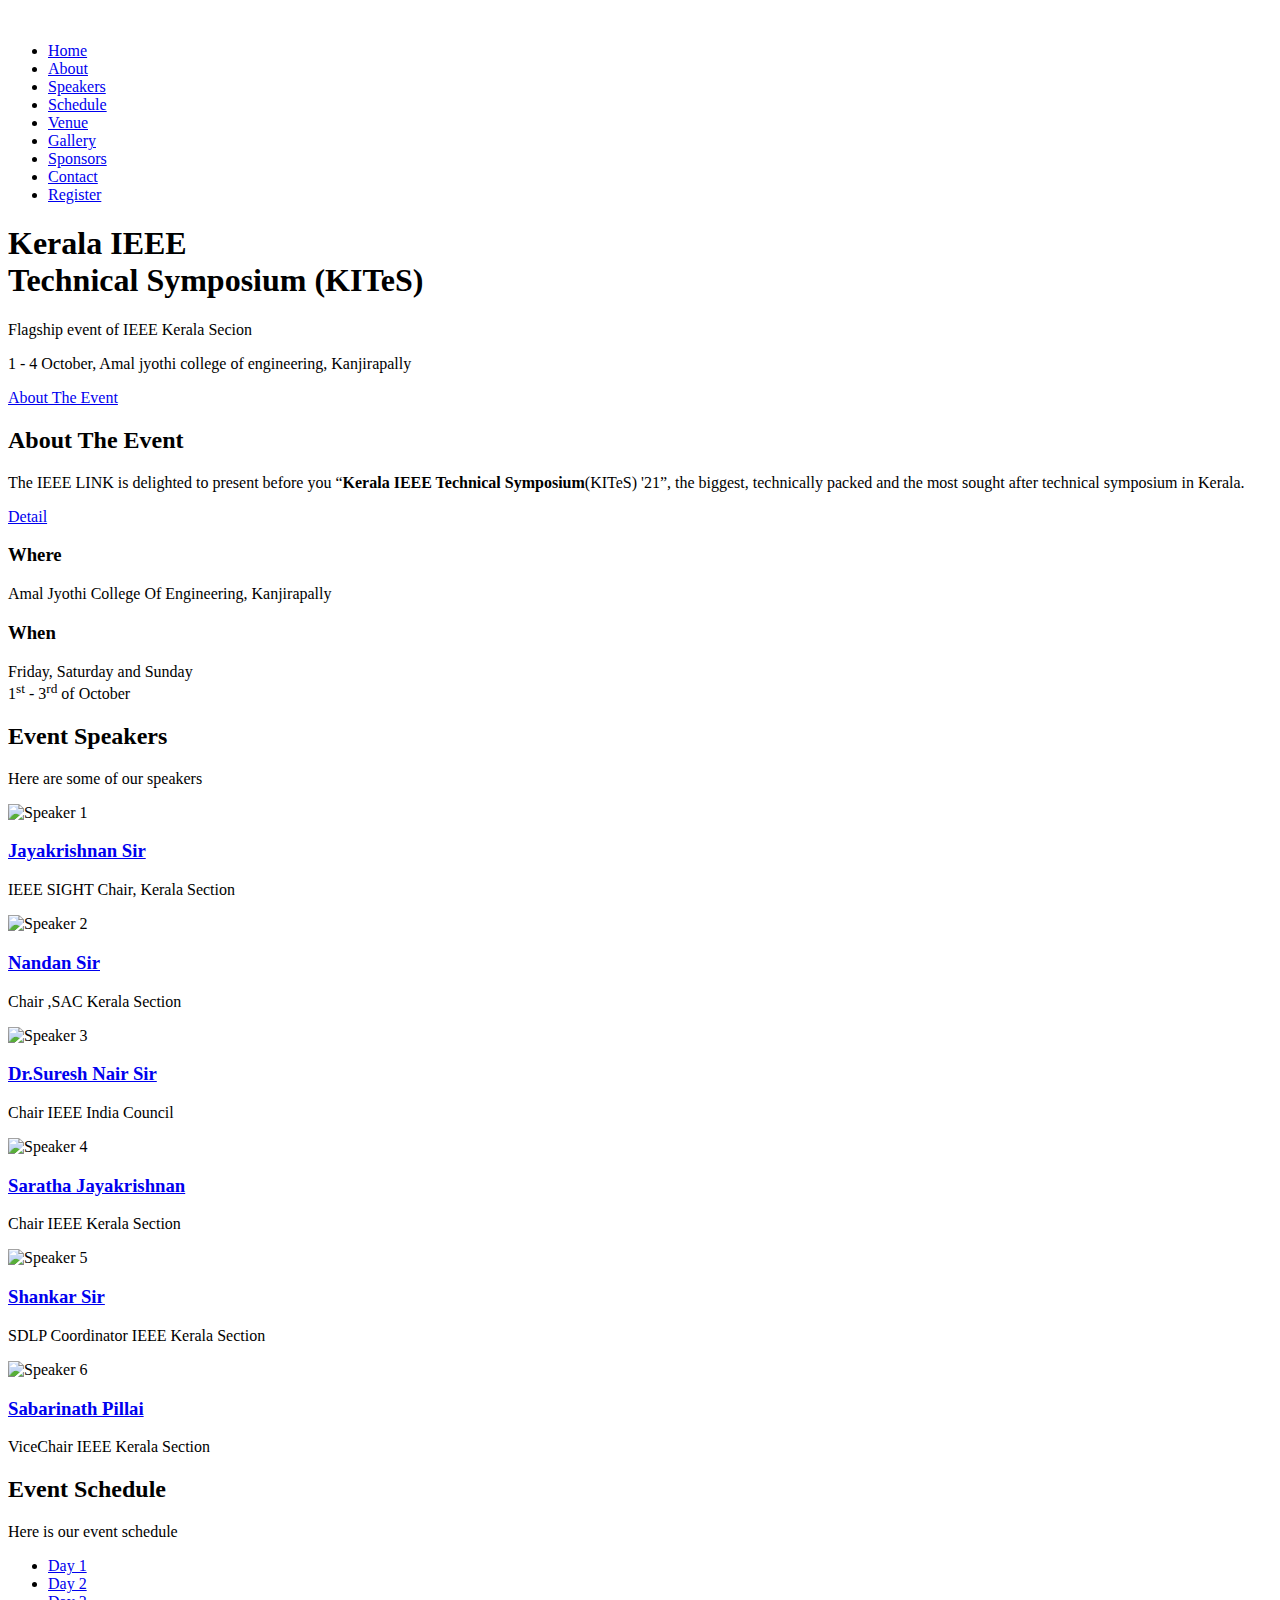
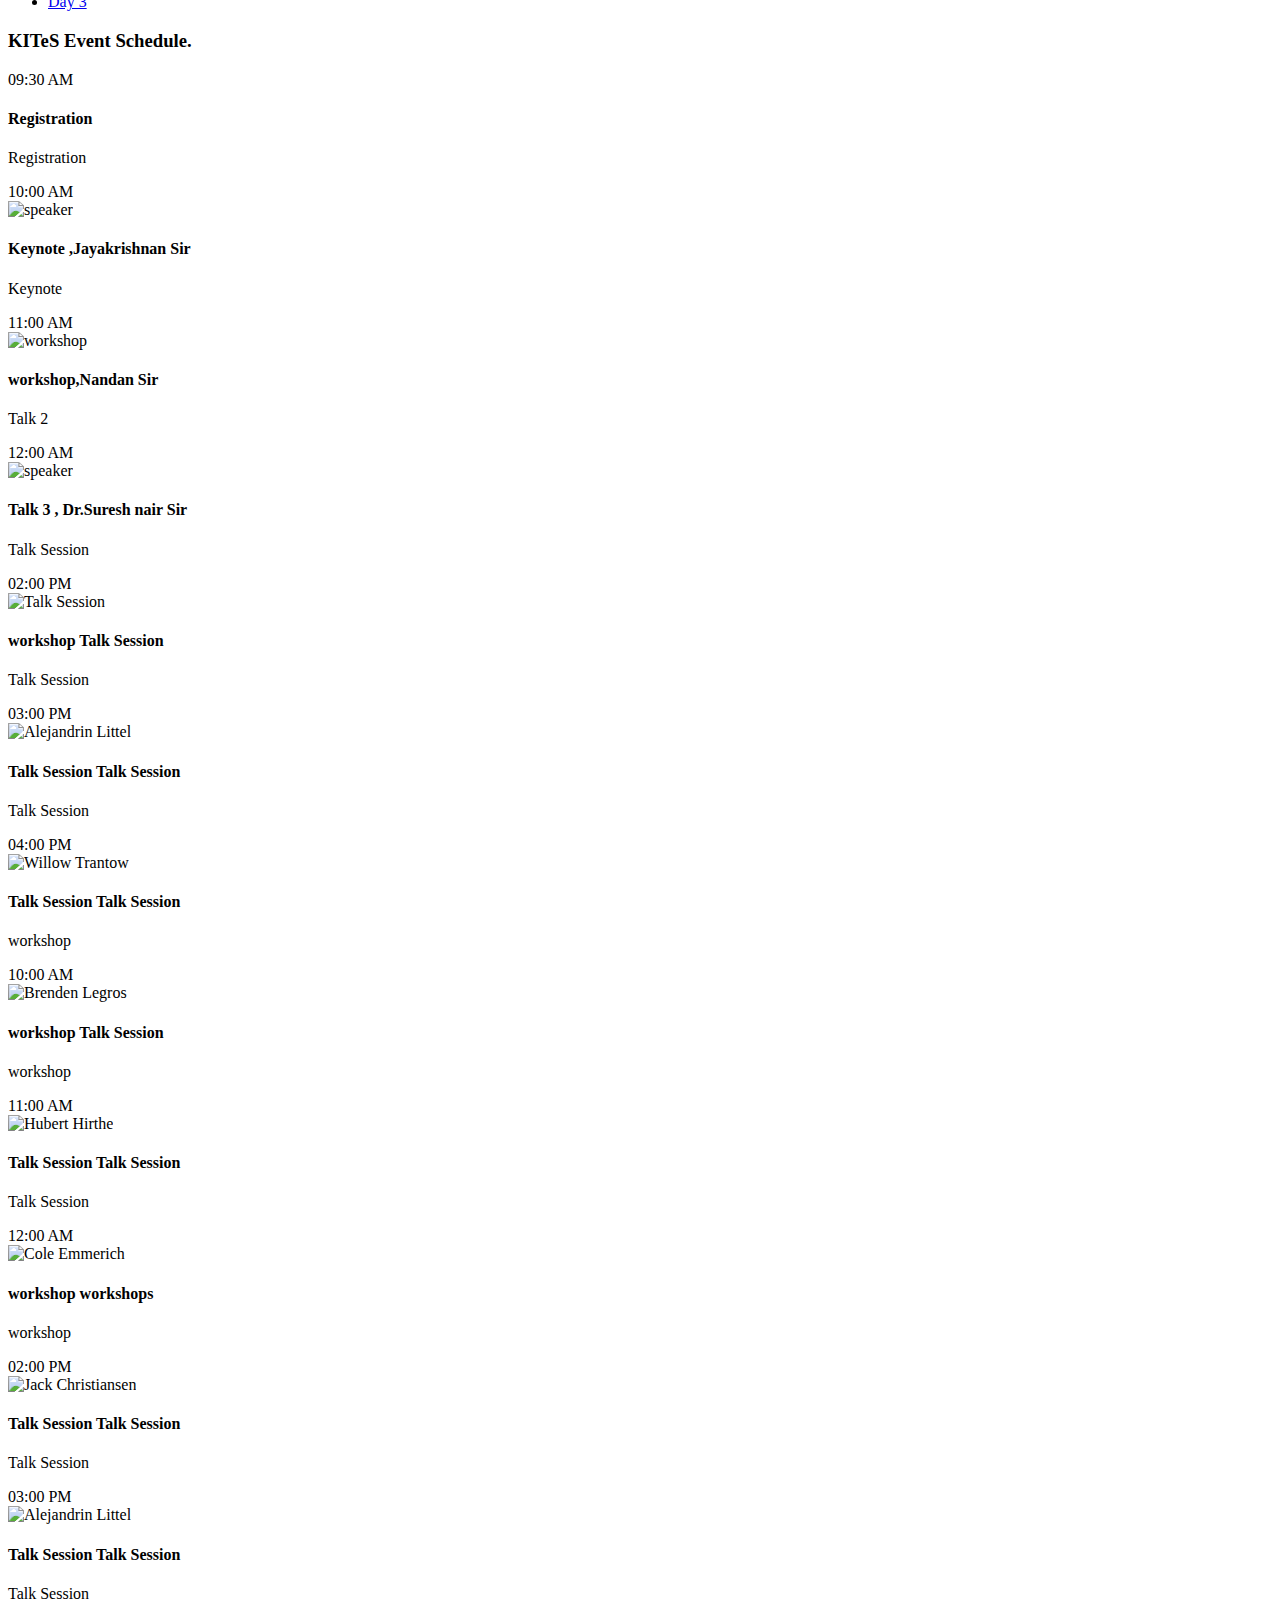
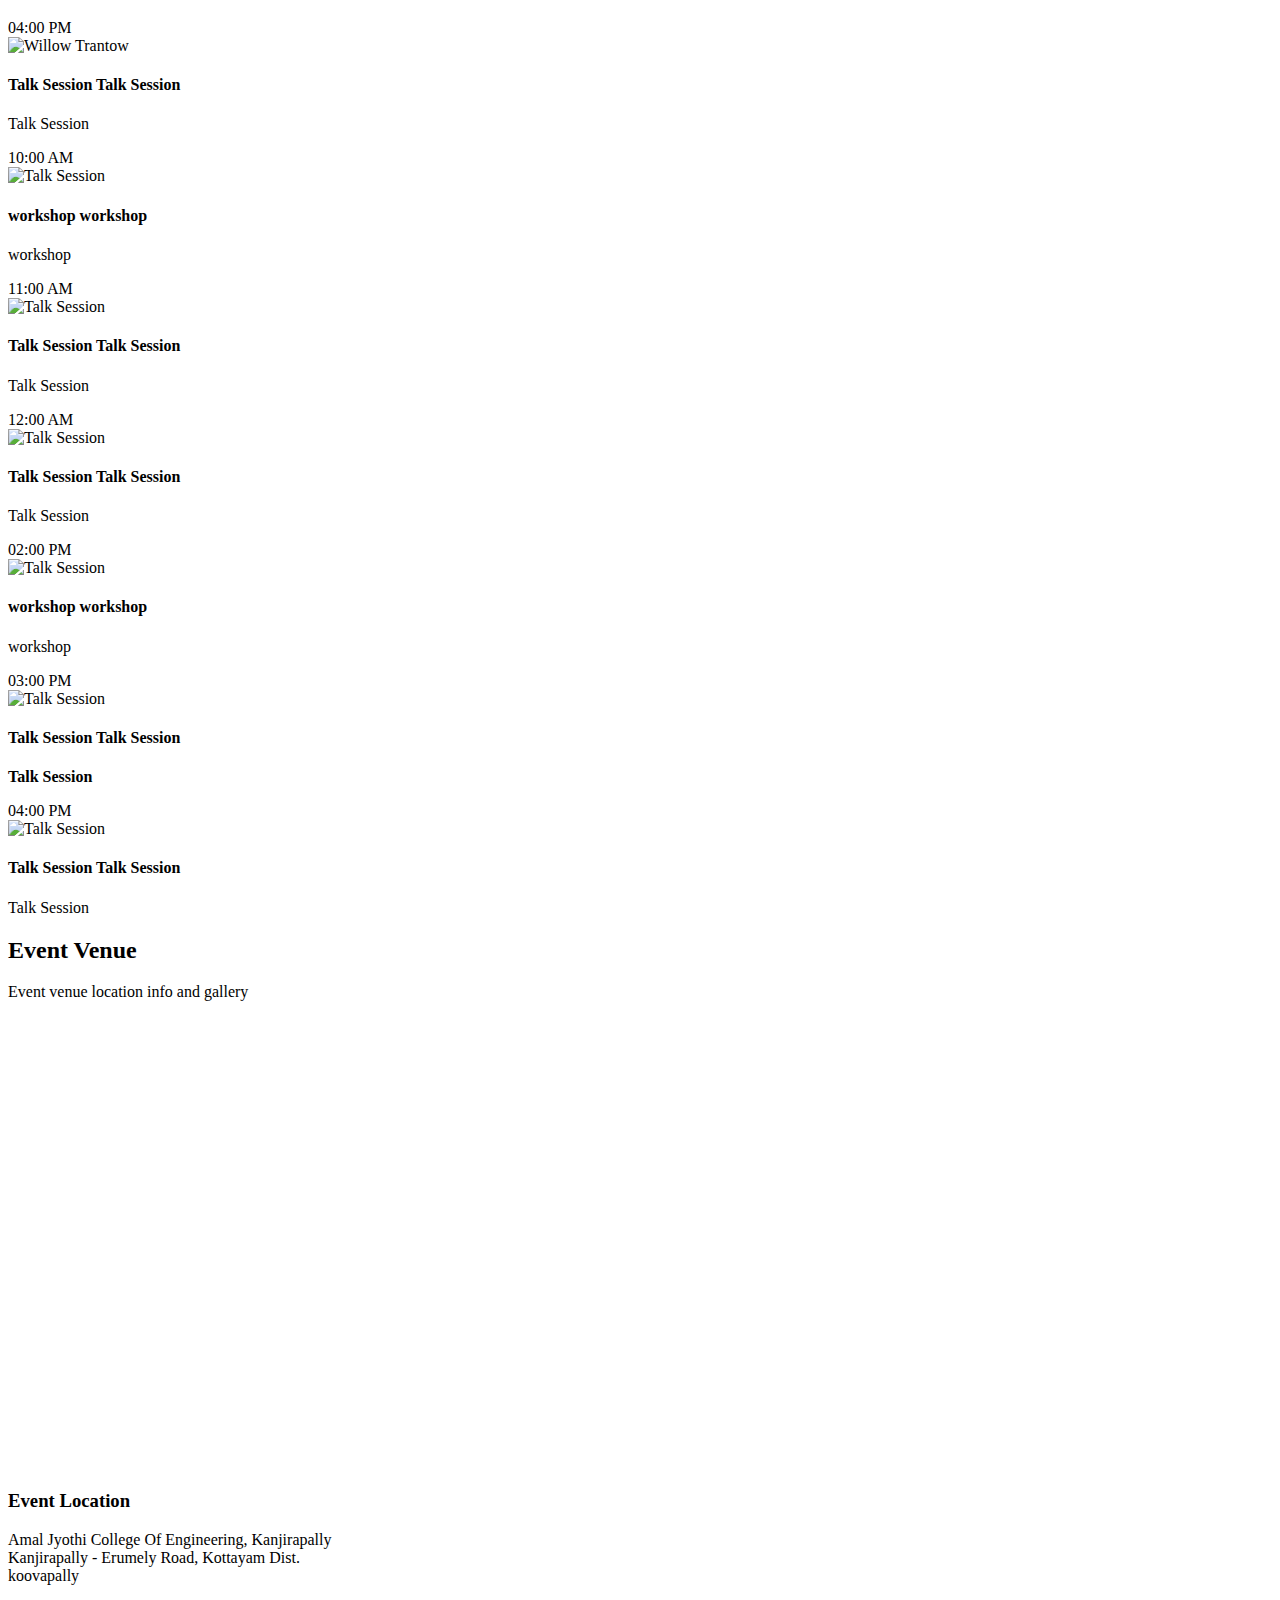
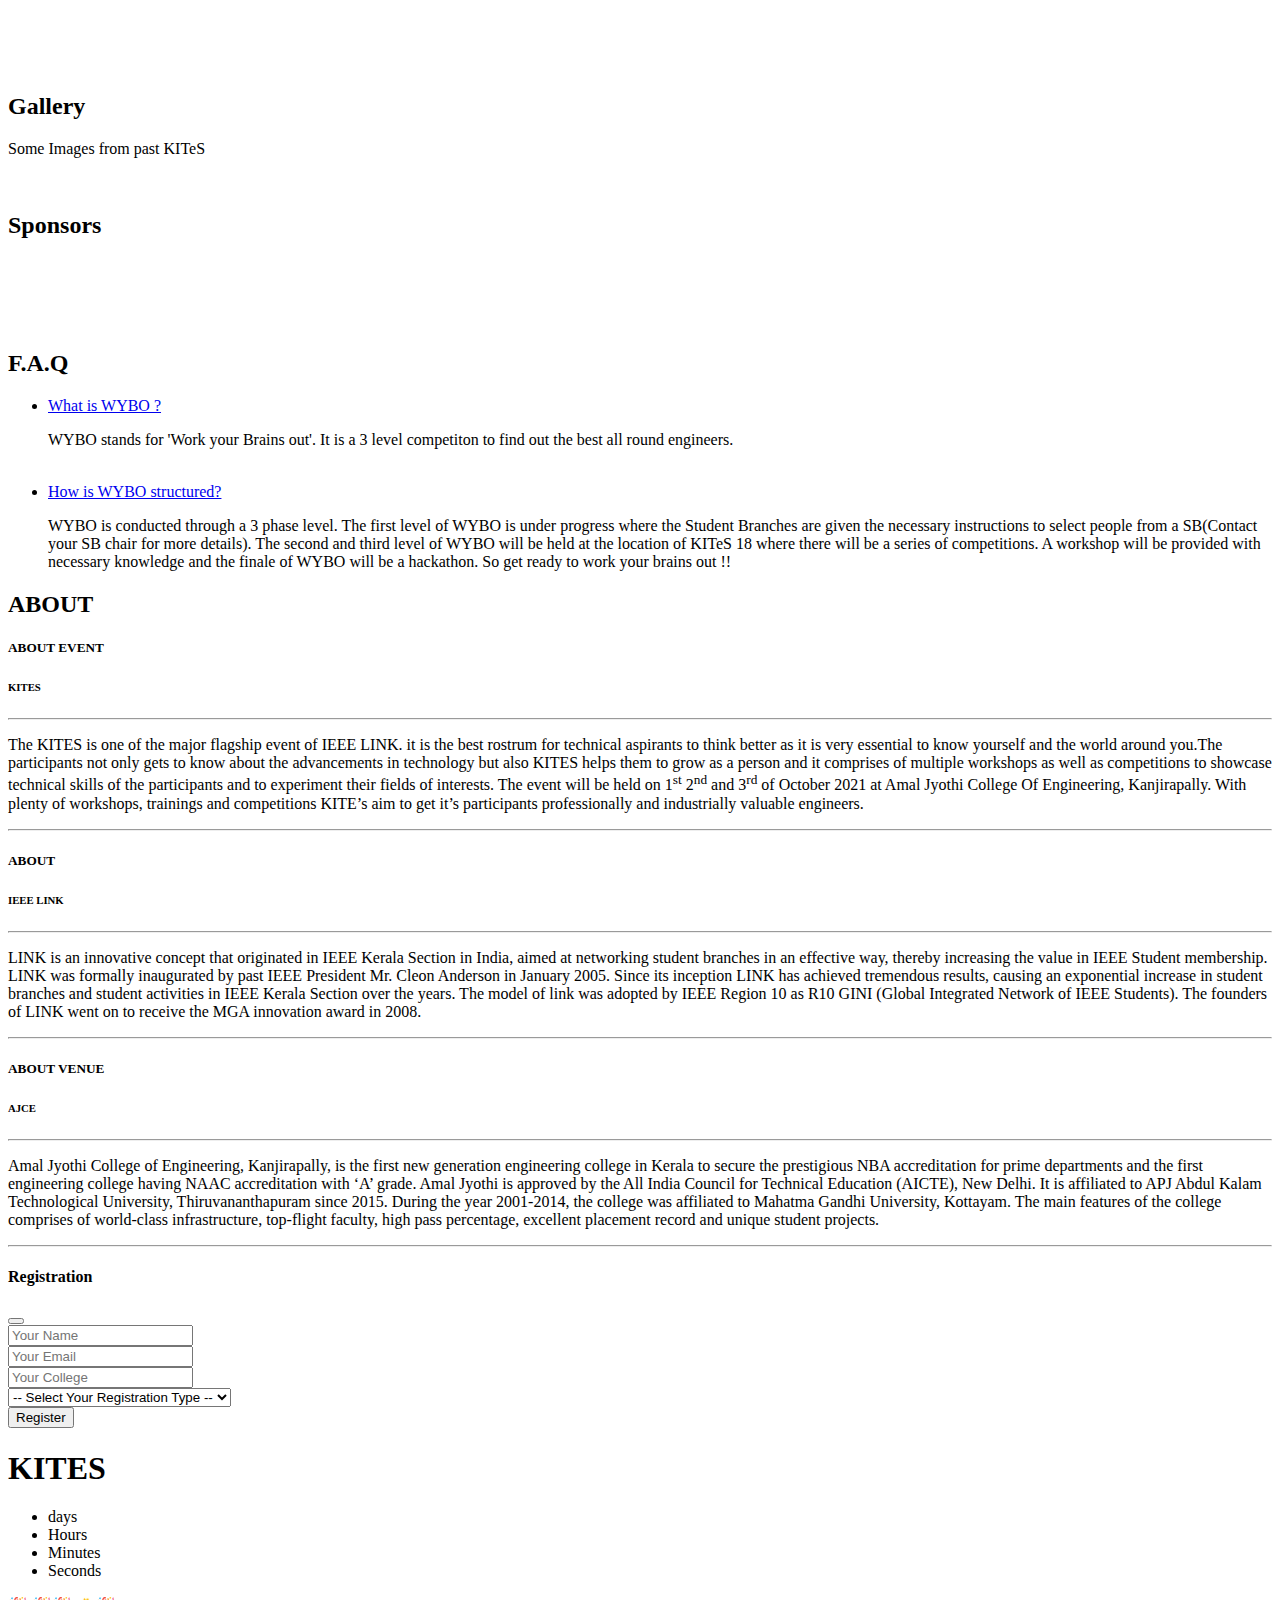
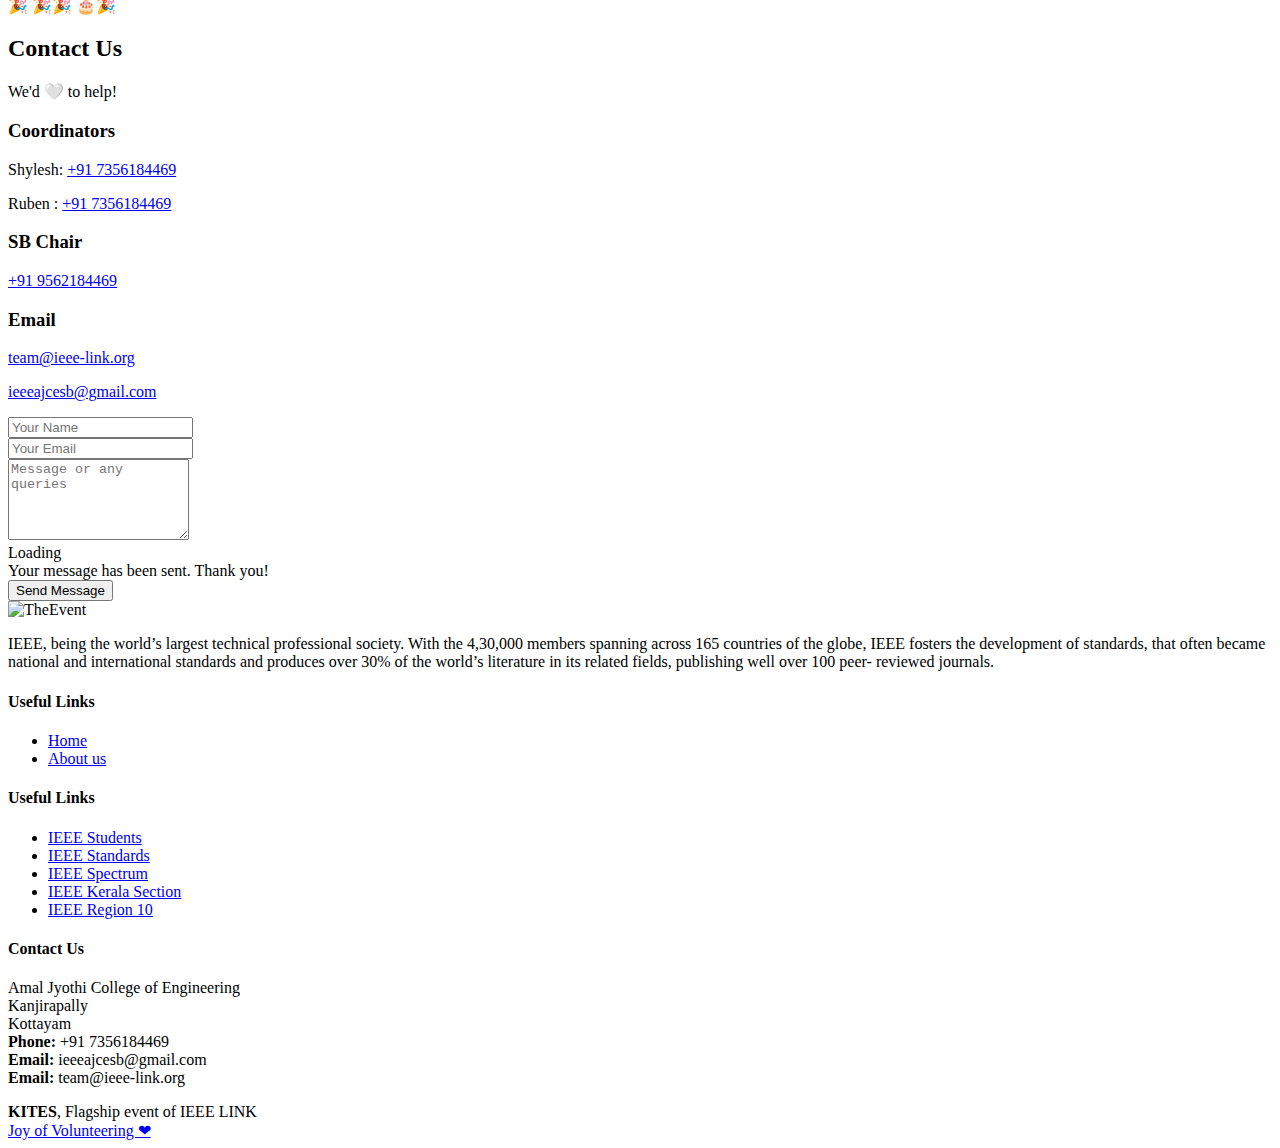
==== index.html @ ddbdbda2 "added files" ====
<!DOCTYPE html>
<html lang="en">
<head>
  <meta charset="utf-8">
  <meta content="width=device-width, initial-scale=1.0" name="viewport">
  <title>KITES @AJCE</title>
  <meta content="" name="description">
  <meta content="" name="keywords">
  <link href="assets/img/ieee-icon-title.ico" rel="icon">
  <link href="https://fonts.googleapis.com/css?family=Open+Sans:300,300i,400,400i,700,700i|Raleway:300,400,500,700,800" rel="stylesheet"> 
  <link href="assets/vendor/bootstrap/css/bootstrap.min.css" rel="stylesheet">
  <link href="assets/vendor/venobox/venobox.css" rel="stylesheet">
  <link href="assets/vendor/font-awesome/css/font-awesome.min.css" rel="stylesheet">
  <link href="assets/vendor/owl.carousel/assets/owl.carousel.min.css" rel="stylesheet">
  <link href="assets/vendor/aos/aos.css" rel="stylesheet">
  <link href="assets/css/style.css" rel="stylesheet">
</head>
<body>
  <header id="header">
    <div class="container">
      <div id="logo" class="pull-left">
        <a href="https://ieeekerala.org/" class="scrollto"><img src="assets/img/IEEE-LINK-Logo-psd.png" style="padding: 5px;" alt="" title=""></a>
        <a href="https://ieeeajce.org/" class="scrollto"><img src="assets/img/white-logo.png" alt="" style="padding: 5px;" title=""></a>
      </div>
      <nav id="nav-menu-container">
        <ul class="nav-menu">
          <li class="menu-active"><a href="index.html">Home</a></li>
          <li><a href="#about">About</a></li>
          <li><a href="#speakers">Speakers</a></li>
          <li><a href="#schedule">Schedule</a></li>
          <li><a href="#venue">Venue</a></li>
          <li><a href="#gallery">Gallery</a></li>
          <li><a href="#supporters">Sponsors</a></li>
          <li><a href="#contact">Contact</a></li>
          <li class="about-detail"><a href="#buy-ticket-modal"   type="button" class="btn" data-toggle="modal" data-target="#buy-ticket-modal">Register</a></li>
        </ul>
      </nav>
    </div>
  </header>
  <section id="intro">
    <div class="intro-container" data-aos="zoom-in" data-aos-delay="100">
      <h1 class="mb-4 pb-0">Kerala IEEE <br><span>Technical Symposium </span> (KITeS)</h1>
      <p>Flagship event of IEEE Kerala Secion</p>
      <p class="mb-4 pb-0">1 - 4 October, Amal jyothi college of engineering, Kanjirapally</p>
      <a href="https://www.youtube.com/embed/D6NegTAShJ8" class="venobox play-btn mb-4" data-vbtype="video" data-autoplay="true"></a>
      <a href="#about" class="about-btn scrollto">About The Event</a>
    </div>
  </section>

  <main id="main">

 
    <section id="about">
      <div class="container" data-aos="fade-up">
        <div class="row">
          <div class="col-lg-6">
            <h2>About The Event</h2>
            <p>The IEEE LINK is delighted to present before you  “<b>Kerala IEEE Technical Symposium</b>(KITeS) '21”, the biggest, 
              technically packed and the most sought after technical symposium in Kerala. </p>
              <p><a href="#about-detail">Detail</a></p>
          </div>
          <div class="col-lg-3">
            <h3>Where</h3>
            <p>Amal Jyothi College Of Engineering, Kanjirapally</p>
          </div>
          <div class="col-lg-3">
            <h3>When</h3>
            <p>Friday, Saturday and Sunday<br>1<sup>st</sup> - 3<sup>rd</sup> of October</p>
          </div>
        </div>
      </div>
    </section>

    
    <section id="speakers">
      <div class="container" data-aos="fade-up">
        <div class="section-header">
          <h2>Event Speakers</h2>
          <p>Here are some of our speakers</p>
        </div>

        <div class="row">
          <div class="col-lg-4 col-md-6">
            <div class="speaker" data-aos="fade-up" data-aos-delay="100">
              <img src="assets/img/speakers/1.jpg" alt="Speaker 1" class="img-fluid">
              <div class="details">
                <h3><a href="speaker-details.html">Jayakrishnan Sir</a></h3>
                <p>IEEE SIGHT Chair, Kerala Section</p>
                <div class="social">
                  <a href=""><i class="fa fa-twitter"></i></a>
                  <a href=""><i class="fa fa-facebook"></i></a>
                  <a href=""><i class="fa fa-google-plus"></i></a>
                  <a href=""><i class="fa fa-linkedin"></i></a>
                </div>
              </div>
            </div>
          </div>
          <div class="col-lg-4 col-md-6">
            <div class="speaker" data-aos="fade-up" data-aos-delay="200">
              <img src="assets/img/speakers/2.jpg" alt="Speaker 2" class="img-fluid">
              <div class="details">
                <h3><a href="speaker-details.html">Nandan Sir</a></h3>
                <p>Chair ,SAC Kerala Section</p>
                <div class="social">
                  <a href=""><i class="fa fa-twitter"></i></a>
                  <a href=""><i class="fa fa-facebook"></i></a>
                  <a href=""><i class="fa fa-google-plus"></i></a>
                  <a href=""><i class="fa fa-linkedin"></i></a>
                </div>
              </div>
            </div>
          </div>
          <div class="col-lg-4 col-md-6">
            <div class="speaker" data-aos="fade-up" data-aos-delay="300">
              <img src="assets/img/speakers/3.jpg" alt="Speaker 3" class="img-fluid">
              <div class="details">
                <h3><a href="speaker-details.html">Dr.Suresh Nair Sir</a></h3>
                <p>Chair IEEE India Council</p>
                <div class="social">
                  <a href=""><i class="fa fa-twitter"></i></a>
                  <a href=""><i class="fa fa-facebook"></i></a>
                  <a href=""><i class="fa fa-google-plus"></i></a>
                  <a href=""><i class="fa fa-linkedin"></i></a>
                </div>
              </div>
            </div>
          </div>
          <div class="col-lg-4 col-md-6">
            <div class="speaker" data-aos="fade-up" data-aos-delay="100">
              <img src="assets/img/speakers/4.jpg" alt="Speaker 4" class="img-fluid">
              <div class="details">
                <h3><a href="speaker-details.html">Saratha Jayakrishnan</a></h3>
                <p>Chair IEEE Kerala Section</p>
                <div class="social">
                  <a href=""><i class="fa fa-twitter"></i></a>
                  <a href=""><i class="fa fa-facebook"></i></a>
                  <a href=""><i class="fa fa-google-plus"></i></a>
                  <a href=""><i class="fa fa-linkedin"></i></a>
                </div>
              </div>
            </div>
          </div>
          <div class="col-lg-4 col-md-6">
            <div class="speaker" data-aos="fade-up" data-aos-delay="200">
              <img src="assets/img/speakers/5.jpg" alt="Speaker 5" class="img-fluid">
              <div class="details">
                <h3><a href="speaker-details.html">Shankar Sir</a></h3>
                <p>SDLP Coordinator IEEE Kerala Section</p>
                <div class="social">
                  <a href=""><i class="fa fa-twitter"></i></a>
                  <a href=""><i class="fa fa-facebook"></i></a>
                  <a href=""><i class="fa fa-google-plus"></i></a>
                  <a href=""><i class="fa fa-linkedin"></i></a>
                </div>
              </div>
            </div>
          </div>
          <div class="col-lg-4 col-md-6">
            <div class="speaker" data-aos="fade-up" data-aos-delay="300">
              <img src="assets/img/speakers/6.jpg" alt="Speaker 6" class="img-fluid">
              <div class="details">
                <h3><a href="speaker-details.html">Sabarinath Pillai</a></h3>
                <p>ViceChair IEEE Kerala Section</p>
                <div class="social">
                  <a href=""><i class="fa fa-twitter"></i></a>
                  <a href=""><i class="fa fa-facebook"></i></a>
                  <a href=""><i class="fa fa-google-plus"></i></a>
                  <a href=""><i class="fa fa-linkedin"></i></a>
                </div>
              </div>
            </div>
          </div>
        </div>
      </div>

    </section>

    
    <section id="schedule" class="section-with-bg">
      <div class="container" data-aos="fade-up">
        <div class="section-header">
          <h2>Event Schedule</h2>
          <p>Here is our event schedule</p>
        </div>

        <ul class="nav nav-tabs" role="tablist" data-aos="fade-up" data-aos-delay="100">
          <li class="nav-item">
            <a class="nav-link active" href="#day-1" role="tab" data-toggle="tab">Day 1</a>
          </li>
          <li class="nav-item">
            <a class="nav-link" href="#day-2" role="tab" data-toggle="tab">Day 2</a>
          </li>
          <li class="nav-item">
            <a class="nav-link" href="#day-3" role="tab" data-toggle="tab">Day 3</a>
          </li>
        </ul>

        <h3 class="sub-heading">KITeS Event Schedule.</h3>

        <div class="tab-content row justify-content-center" data-aos="fade-up" data-aos-delay="200">

          <div role="tabpanel" class="col-lg-9 tab-pane fade show active" id="day-1">

            <div class="row schedule-item">
              <div class="col-md-2"><time>09:30 AM</time></div>
              <div class="col-md-10">
                <h4>Registration</h4>
                <p>Registration</p>
              </div>
            </div>

            <div class="row schedule-item">
              <div class="col-md-2"><time>10:00 AM</time></div>
              <div class="col-md-10">
                <div class="speaker">
                  <img src="assets/img/speakers/1.jpg" alt="speaker">
                </div>
                <h4>Keynote <span>,Jayakrishnan Sir</span></h4>
                <p>Keynote</p>
              </div>
            </div>

            <div class="row schedule-item">
              <div class="col-md-2"><time>11:00 AM</time></div>
              <div class="col-md-10">
                <div class="speaker">
                  <img src="assets/img/speakers/2.jpg" alt="workshop">
                </div>
                <h4>workshop<span>,Nandan Sir </span></h4>
                <p>Talk 2</p>
              </div>
            </div>

            <div class="row schedule-item">
              <div class="col-md-2"><time>12:00 AM</time></div>
              <div class="col-md-10">
                <div class="speaker">
                  <img src="assets/img/speakers/3.jpg" alt="speaker">
                </div>
                <h4>Talk 3 <span>, Dr.Suresh nair Sir</span></h4>
                <p>Talk Session</p>
              </div>
            </div>

            <div class="row schedule-item">
              <div class="col-md-2"><time>02:00 PM</time></div>
              <div class="col-md-10">
                <div class="speaker">
                  <img src="assets/img/speakers/4.jpg" alt="Talk Session">
                </div>
                <h4> workshop <span>Talk Session</span></h4>
                <p>Talk Session</p>
              </div>
            </div>

            <div class="row schedule-item">
              <div class="col-md-2"><time>03:00 PM</time></div>
              <div class="col-md-10">
                <div class="speaker">
                  <img src="assets/img/speakers/5.jpg" alt="Alejandrin Littel">
                </div>
                <h4> Talk Session <span> Talk Session </span></h4>
                <p> Talk Session </p>
              </div>
            </div>

            <div class="row schedule-item">
              <div class="col-md-2"><time>04:00 PM</time></div>
              <div class="col-md-10">
                <div class="speaker">
                  <img src="assets/img/speakers/6.jpg" alt="Willow Trantow">
                </div>
                <h4> Talk Session <span> Talk Session </span></h4>
                <p> workshop </p>
              </div>
            </div>

          </div>

          <div role="tabpanel" class="col-lg-9  tab-pane fade" id="day-2">

            <div class="row schedule-item">
              <div class="col-md-2"><time>10:00 AM</time></div>
              <div class="col-md-10">
                <div class="speaker">
                  <img src="assets/img/speakers/1.jpg" alt="Brenden Legros">
                </div>
                <h4> workshop <span> Talk Session </span></h4>
                <p> workshop </p>
              </div>
            </div>

            <div class="row schedule-item">
              <div class="col-md-2"><time>11:00 AM</time></div>
              <div class="col-md-10">
                <div class="speaker">
                  <img src="assets/img/speakers/2.jpg" alt="Hubert Hirthe">
                </div>
                <h4> Talk Session <span> Talk Session </span></h4>
                <p> Talk Session </p>
              </div>
            </div>

            <div class="row schedule-item">
              <div class="col-md-2"><time>12:00 AM</time></div>
              <div class="col-md-10">
                <div class="speaker">
                  <img src="assets/img/speakers/3.jpg" alt="Cole Emmerich">
                </div>
                <h4> workshop <span> workshops </span></h4>
                <p> workshop </p>
              </div>
            </div>

            <div class="row schedule-item">
              <div class="col-md-2"><time>02:00 PM</time></div>
              <div class="col-md-10">
                <div class="speaker">
                  <img src="assets/img/speakers/4.jpg" alt="Jack Christiansen">
                </div>
                <h4> Talk Session <span> Talk Session </span></h4>
                <p> Talk Session </p>
              </div>
            </div>

            <div class="row schedule-item">
              <div class="col-md-2"><time>03:00 PM</time></div>
              <div class="col-md-10">
                <div class="speaker">
                  <img src="assets/img/speakers/5.jpg" alt="Alejandrin Littel">
                </div>
                <h4> Talk Session <span> Talk Session </span></h4>
                <p> Talk Session </p>
              </div>
            </div>

            <div class="row schedule-item">
              <div class="col-md-2"><time>04:00 PM</time></div>
              <div class="col-md-10">
                <div class="speaker">
                  <img src="assets/img/speakers/6.jpg" alt="Willow Trantow">
                </div>
                <h4> Talk Session <span> Talk Session </span></h4>
                <p> Talk Session </p>
              </div>
            </div>

          </div>

          <div role="tabpanel" class="col-lg-9  tab-pane fade" id="day-3">


            <div class="row schedule-item">
              <div class="col-md-2"><time>10:00 AM</time></div>
              <div class="col-md-10">
                <div class="speaker">
                  <img src="assets/img/speakers/2.jpg" alt="Talk Session">
                </div>
                <h4> workshop <span> workshop </span></h4>
                <p> workshop </p>
              </div>
            </div>

            <div class="row schedule-item">
              <div class="col-md-2"><time>11:00 AM</time></div>
              <div class="col-md-10">
                <div class="speaker">
                  <img src="assets/img/speakers/3.jpg" alt="Talk Session">
                </div>
                <h4> Talk Session <span> Talk Session </span></h4>
                <p> Talk Session </p>
              </div>
            </div>

            <div class="row schedule-item">
              <div class="col-md-2"><time>12:00 AM</time></div>
              <div class="col-md-10">
                <div class="speaker">
                  <img src="assets/img/speakers/1.jpg" alt="Talk Session">
                </div>
                <h4> Talk Session <span> Talk Session </span></h4>
                <p> Talk Session </p>
              </div>
            </div>

            <div class="row schedule-item">
              <div class="col-md-2"><time>02:00 PM</time></div>
              <div class="col-md-10">
                <div class="speaker">
                  <img src="assets/img/speakers/4.jpg" alt="Talk Session">
                </div>
                <h4> workshop <span>workshop</span></h4>
                <p> workshop </p>
              </div>
            </div>

            <div class="row schedule-item">
              <div class="col-md-2"><time>03:00 PM</time></div>
              <div class="col-md-10">
                <div class="speaker">
                  <img src="assets/img/speakers/5.jpg" alt="Talk Session">
                </div>
                <h4> Talk Session <span> Talk Session </span></h4>
                <p> <b>Talk Session</b> </p>
              </div>
            </div>

            <div class="row schedule-item">
              <div class="col-md-2"><time>04:00 PM</time></div>
              <div class="col-md-10">
                <div class="speaker">
                  <img src="assets/img/speakers/6.jpg" alt="Talk Session">
                </div>
                <h4> Talk Session <span>Talk Session</span></h4>
                <p> Talk Session </p>
              </div>
            </div>

          </div>

        </div>

      </div>

    </section>
    <section id="venue">

      <div class="container-fluid" data-aos="fade-up">

        <div class="section-header">
          <h2>Event Venue</h2>
          <p>Event venue location info and gallery</p>
        </div>

        <div class="row no-gutters">
          <div class="col-lg-6 venue-map">
            <iframe src="https://www.google.com/maps/embed?pb=!1m14!1m8!1m3!1d15739.094379805663!2d76.8222612!3d9.5283894!3m2!1i1024!2i768!4f13.1!3m3!1m2!1s0x0%3A0xff305e1affdbb4b4!2sAmal%20Jyothi%20College%20of%20Engineering!5e0!3m2!1sen!2sin!4v1609932142536!5m2!1sen!2sin" width="600" height="450" frameborder="0" style="border:0;" allowfullscreen="" aria-hidden="false" tabindex="0"></iframe>
          </div>

          <div class="col-lg-6 venue-info">
            <div class="row justify-content-center">
              <div class="col-11 col-lg-8">
                <h3>Event Location</h3>
                <p>Amal Jyothi College Of Engineering, Kanjirapally<br>Kanjirapally - Erumely Road, Kottayam Dist.<br>koovapally</p>
              </div>
            </div>
          </div>
        </div>

      </div>

      <div class="container-fluid venue-gallery-container" data-aos="fade-up" data-aos-delay="100">
        <div class="row no-gutters">

          <div class="col-lg-3 col-md-4">
            <div class="venue-gallery">
              <a href="assets/img/venue-gallery/1.jpg" class="venobox" data-gall="venue-gallery">
                <img src="assets/img/venue-gallery/1.jpg" alt="" class="img-fluid">
              </a>
            </div>
          </div>

          <div class="col-lg-3 col-md-4">
            <div class="venue-gallery">
              <a href="assets/img/venue-gallery/2.jpg" class="venobox" data-gall="venue-gallery">
                <img src="assets/img/venue-gallery/2.jpg" alt="" class="img-fluid">
              </a>
            </div>
          </div>

          <div class="col-lg-3 col-md-4">
            <div class="venue-gallery">
              <a href="assets/img/venue-gallery/3.jpg" class="venobox" data-gall="venue-gallery">
                <img src="assets/img/venue-gallery/3.jpg" alt="" class="img-fluid">
              </a>
            </div>
          </div>

          <div class="col-lg-3 col-md-4">
            <div class="venue-gallery">
              <a href="assets/img/venue-gallery/4.jpg" class="venobox" data-gall="venue-gallery">
                <img src="assets/img/venue-gallery/4.jpg" alt="" class="img-fluid">
              </a>
            </div>
          </div>

        </div>
      </div>

    </section>
    <section id="gallery">

      <div class="container" data-aos="fade-up">
        <div class="section-header">
          <h2>Gallery</h2>
          <p>Some Images from past KITeS</p>
        </div>
      </div>

      <div class="owl-carousel gallery-carousel" data-aos="fade-up" data-aos-delay="100">
        <a href="assets/img/gallery/1.jpg" class="venobox" data-gall="gallery-carousel"><img src="assets/img/gallery/1.jpg" alt=""></a>
        <a href="assets/img/gallery/2.jpg" class="venobox" data-gall="gallery-carousel"><img src="assets/img/gallery/2.jpg" alt=""></a>
        <a href="assets/img/gallery/3.jpg" class="venobox" data-gall="gallery-carousel"><img src="assets/img/gallery/3.jpg" alt=""></a>
        <a href="assets/img/gallery/4.jpg" class="venobox" data-gall="gallery-carousel"><img src="assets/img/gallery/4.jpg" alt=""></a>
        <a href="assets/img/gallery/5.jpg" class="venobox" data-gall="gallery-carousel"><img src="assets/img/gallery/5.jpg" alt=""></a>
        <a href="assets/img/gallery/6.jpg" class="venobox" data-gall="gallery-carousel"><img src="assets/img/gallery/6.jpg" alt=""></a>
        <a href="assets/img/gallery/7.jpg" class="venobox" data-gall="gallery-carousel"><img src="assets/img/gallery/7.jpg" alt=""></a>
        <a href="assets/img/gallery/8.jpg" class="venobox" data-gall="gallery-carousel"><img src="assets/img/gallery/8.jpg" alt=""></a>
      </div>

    </section>
    <section id="supporters" class="section-with-bg">

      <div class="container" data-aos="fade-up">
        <div class="section-header">
          <h2>Sponsors</h2>
        </div>

        <div class="row no-gutters supporters-wrap clearfix" data-aos="zoom-in" data-aos-delay="100">

          <div class="col-lg-3 col-md-4 col-xs-6">
            <div class="supporter-logo">
              <img src="assets/img/supporters/1.png" class="img-fluid" alt="">
            </div>
          </div>

          <div class="col-lg-3 col-md-4 col-xs-6">
            <div class="supporter-logo">
              <img src="assets/img/supporters/2.png" class="img-fluid" alt="">
            </div>
          </div>

          <div class="col-lg-3 col-md-4 col-xs-6">
            <div class="supporter-logo">
              <img src="assets/img/supporters/3.png" class="img-fluid" alt="">
            </div>
          </div>

          <div class="col-lg-3 col-md-4 col-xs-6">
            <div class="supporter-logo">
              <img src="assets/img/supporters/4.png" class="img-fluid" alt="">
            </div>
          </div>
        </div>
      </div>
    </section>
    <section id="faq">
      <div class="container" data-aos="fade-up">
        <div class="section-header">
          <h2>F.A.Q </h2>
        </div>
        <div class="row justify-content-center" data-aos="fade-up" data-aos-delay="100">
          <div class="col-lg-9">
            <ul id="faq-list">
              <li>
                <a data-toggle="collapse" class="collapsed" href="#faq1"> What is WYBO ?  <i class="fa fa-minus-circle"></i></a>
                <div id="faq1" class="collapse" data-parent="#faq-list">
                  <p>
                    WYBO stands for 'Work your Brains out'. It is a 3 level competiton to find out the best all round engineers.</p>
                </div>
              </li><br>
              <li>
                <a data-toggle="collapse" href="#faq2" class="collapsed">How is WYBO structured? <i class="fa fa-minus-circle"></i></a>
                <div id="faq2" class="collapse" data-parent="#faq-list">
                  <p>
                    WYBO is conducted through a 3 phase level. The first level of WYBO is under progress where the Student Branches are given the necessary instructions to select people from a SB(Contact your SB chair for more details). The second and third level of WYBO will be held at the location of KITeS 18 where there will be a series of competitions. A workshop will be provided with necessary knowledge and the finale of WYBO will be a hackathon. So get ready to work your brains out !!
                  </p>
                </div>
              </li>
            </ul>
          </div>
        </div>
      </div>
    </section>
    <section id="about-detail" class="section-with-bg">
      <div class="container" data-aos="fade-up">
        <div class="section-header">
          <h2>ABOUT</h2>
          <p></p>
        </div>

        <div class="row">
          <div class="col-lg-4" data-aos="fade-up" data-aos-delay="100">
            <div class="card mb-5 mb-lg-0">
              <div class="card-body">
                <h5 class="card-title text-muted text-uppercase text-center">ABOUT EVENT</h5>
                <h6 class="card-price text-center">KITES</h6>
                <hr>
                <p>The KITES is one of the major flagship event of IEEE LINK. 
                  it is the best rostrum for technical aspirants to think better as it is very essential to know yourself and the world around 
                  you.The participants not only gets to know about the advancements in technology but also KITES helps them to grow as a 
                  person and it comprises of multiple workshops as well as competitions to showcase technical skills of the participants and 
                  to experiment their fields of interests. The event will be held on 1<sup>st</sup> 2<sup>nd</sup> and 3<sup>rd</sup> of October 2021 at Amal Jyothi College Of Engineering, Kanjirapally. With plenty of workshops, trainings and 
                  competitions KITE’s aim to get it’s participants professionally and industrially valuable engineers. </p>
                <hr>
              </div>
            </div>
          </div>
          <div class="col-lg-4" data-aos="fade-up" data-aos-delay="200">
            <div class="card mb-5 mb-lg-0">
              <div class="card-body">
                <h5 class="card-title text-muted text-uppercase text-center">ABOUT</h5>
                <h6 class="card-price text-center">IEEE LINK</h6>
                <hr>
                <p>LINK is an innovative concept that originated in IEEE Kerala Section in India, aimed at networking student branches in an effective way, thereby 
                  increasing the value in IEEE Student membership. LINK was formally inaugurated by past IEEE President Mr. Cleon Anderson in January 2005. Since 
                  its inception LINK has achieved tremendous results, causing an exponential increase in student branches and student activities in IEEE Kerala 
                  Section over the years. The model of link was adopted by IEEE Region 10 as R10 GINI (Global Integrated Network of IEEE Students). The founders of LINK went on to receive the MGA innovation award in 2008.
                   </p>
                <hr>
 
              </div>
            </div>
          </div>
   
          <div class="col-lg-4" data-aos="fade-up" data-aos-delay="300">
            <div class="card">
              <div class="card-body">
                <h5 class="card-title text-muted text-uppercase text-center">ABOUT VENUE</h5>
                <h6 class="card-price text-center">AJCE</h6>
                <hr><p>Amal Jyothi College of Engineering, Kanjirapally, is the first new generation engineering college in Kerala to secure the prestigious NBA 
                  accreditation for prime departments and the first engineering college having NAAC accreditation with ‘A’ grade. Amal Jyothi is approved by the All India Council for Technical Education (AICTE), New Delhi. It is affiliated to APJ Abdul Kalam Technological University, Thiruvananthapuram since 2015. During the year 2001-2014, the college was affiliated to Mahatma Gandhi University, Kottayam. The main features of the college comprises of world-class infrastructure, top-flight faculty, high pass percentage, 
                  excellent placement record and unique student projects.</p>
                <hr>
              </div>
            </div>
          </div>
        </div>
      </div>
      <div id="buy-ticket-modal" class="modal fade">
        <div class="modal-dialog" role="document">
          <div class="modal-content">
            <div class="modal-header">
              <h4 class="modal-title">Registration</h4>
              <button type="button" class="close" data-dismiss="modal" aria-label="Close">
                <span aria-hidden="true"></span>
              </button>
            </div>
            <div class="modal-body">
              <form method="POST" action="#">
                <div class="form-group">
                  <input type="text" class="form-control" name="your-name" placeholder="Your Name">
                </div>
                <div class="form-group">
                  <input type="text" class="form-control" name="your-email" placeholder="Your Email">
                </div>
                <div class="form-group">
                  <input type="text" class="form-control" name="College" placeholder="Your College">
                </div>
                <div class="form-group">
                  <select id="ticket-type" name="ticket-type" class="form-control">
                    <option value="">-- Select Your Registration Type --</option>
                    <option value="standard-access">Student Member</option>
                    <option value="pro-access">Graduate Student Member</option>
                    <option value="premium-access">Young Proffessional</option>
                  </select>
                </div>
                <div class="text-center">
                  <button type="submit" class="btn">Register</button>
                </div>
              </form>
            </div>
          </div>
        </div>
      </div>
    </section>
  <div class="container">
    <h1 id="headline">KITES</h1>
    <div id="countdown">
      <ul>
        <li class="countdown"><span id="days"></span>days</li>
        <li class="countdown"><span id="hours"></span>Hours</li>
        <li class="countdown"><span id="minutes"></span>Minutes</li>
        <li class="countdown"><span id="seconds"></span>Seconds</li>
      </ul>
    </div>
    <div class="message">
      <div id="content">
        <span class="emoji">🎉</span>
        <span class="emoji">🎉🎉</span>
        <span class="emoji">🎂🎉</span>
      </div>
    </div>
  </div>
    <section id="contact" class="section-bg">

      <div class="container" data-aos="fade-up">

        <div class="section-header">
          <h2>Contact Us</h2>
          <p>We'd 🤍 to help!</p>
        </div>

        <div class="row contact-info">

          <div class="col-md-4">
            <div class="contact-address">
              <i class="ion-ios-location-outline"></i>
              <h3>Coordinators</h3>
              <p>Shylesh: <a href="tel:+917356184469">+91 7356184469</a></p>
              <p>Ruben  : <a href="tel:+917356184469">+91 7356184469</a></p>
             
            </div>
          </div>

          <div class="col-md-4">
            <div class="contact-phone">
              <i class="ion-ios-telephone-outline"></i>
              <h3>SB Chair</h3>
              <p><a href="tel:+919562184469">+91 9562184469</a></p>
            </div>
          </div>

          <div class="col-md-4">
            <div class="contact-email">
              <i class="ion-ios-email-outline"></i>
              <h3>Email</h3>
              <p><a href="mailto:team@ieee-link.org">team@ieee-link.org</a></p>
              <p><a href="mailto:ieeeajcesb@gmail.com">ieeeajcesb@gmail.com</a></p>
              
            </div>
          </div>
        </div>
        <div class="form">
          <form action="forms/contact.php" method="post" role="form" class="php-email-form">
            <div class="form-row">
              <div class="form-group col-md-6">
                <input type="text" name="name" class="form-control" id="name" placeholder="Your Name" data-rule="minlen:4" data-msg="Please enter at least 4 chars" />
                <div class="validate"></div>
              </div>
              <div class="form-group col-md-6">
                <input type="email" class="form-control" name="email" id="email" placeholder="Your Email" data-rule="email" data-msg="Please enter a valid email" />
                <div class="validate"></div>
              </div>
            </div>
            <div class="form-group">
              <div class="validate"></div>
            </div>
            <div class="form-group">
              <textarea class="form-control" name="message" rows="5" data-rule="required" data-msg="Please write something for us" placeholder="Message or any queries"></textarea>
              <div class="validate"></div>
            </div>
            <div class="mb-3">
              <div class="loading">Loading</div>
              <div class="error-message"></div>
              <div class="sent-message">Your message has been sent. Thank you!</div>
            </div>
            <div class="text-center"><button type="submit">Send Message</button></div>
          </form>
        </div>

      </div>
    </section>

  </main>
  <footer id="footer">
    <div class="footer-top">
      <div class="container">
        <div class="row">

          <div class="col-lg-3 col-md-6 footer-info">
            <img src="assets/img/IEEE-logo.png" alt="TheEvent">
            <p>IEEE, being the world’s largest technical professional society. With the 4,30,000 members 
              spanning across 165 countries of the globe, IEEE fosters the development of standards, that often became national and international standards
               and produces
               over 30% of the world’s literature in its related fields, publishing well over 100 peer- reviewed journals. </p>
          </div>

          <div class="col-lg-3 col-md-6 footer-links">
            <h4>Useful Links</h4>
            <ul>
              <li><i class="fa fa-angle-right"></i> <a href="#">Home</a></li>
              <li><i class="fa fa-angle-right"></i> <a href="#">About us</a></li>

            </ul>
          </div>

          <div class="col-lg-3 col-md-6 footer-links">
            <h4>Useful Links</h4>
            <ul>
              <li><i class="fa fa-angle-right"></i> <a href="https://standards.ieee.org">IEEE Students</a></li>
              <li><i class="fa fa-angle-right"></i> <a href="https://standards.ieee.org">IEEE Standards</a></li>
              <li><i class="fa fa-angle-right"></i> <a href="https://spectrum.ieee.org">IEEE Spectrum</a></li>
              <li><i class="fa fa-angle-right"></i> <a href="https://ieeekerala.org/">IEEE Kerala Section</a></li>
              <li><i class="fa fa-angle-right"></i> <a href="https://ieeer10.org/">IEEE Region 10</a></li>
            </ul>
          </div>

          <div class="col-lg-3 col-md-6 footer-contact">
            <h4>Contact Us</h4>
            <p>
              Amal Jyothi College of Engineering <br>
              Kanjirapally<br>
              Kottayam <br>
              <strong>Phone:</strong> +91 7356184469<br>
              <strong>Email:</strong> ieeeajcesb@gmail.com<br>
              <strong>Email:</strong> team@ieee-link.org<br>
            </p>

            <div class="social-links">
              <a href="https://twitter.com/ieeeajcesb/" class="twitter"><i class="fa fa-twitter"></i></a>
              <a href="https://www.facebook.com/ieeeajcesb/" class="facebook"><i class="fa fa-facebook"></i></a>
              <a href="https://www.instagram.com/ieeeajcesb/" class="instagram"><i class="fa fa-instagram"></i></a>
              <a href="https://mail.google.com/mail/u/0/?view=cm&fs=1&to=ieeeajcesb@gmail.com&su=Reference From Website&body=Please Type In Your Message Here&tf=1" class="google-plus"><i class="fa fa-google-plus"></i></a>
              <a href="https://linkedin.com/in/IEEEKerala" class="linkedin"><i class="fa fa-linkedin"></i></a>
            </div>
          </div>
        </div>
      </div>
    </div>

    <div class="container">
      <div class="footer-bottom">
       <strong>KITES</strong>, Flagship event of IEEE LINK
      </div>
      <div class="credits">
         <a href="https://ieee.org">Joy of Volunteering &#x2764</a>
      </div>
    </div>
  </footer>
 
  <a href="#" class="back-to-top"><i class="fa fa-angle-up"></i></a>

  <script src="assets/vendor/jquery/jquery.min.js"></script>
  <script src="assets/vendor/bootstrap/js/bootstrap.bundle.min.js"></script>
  <script src="assets/vendor/jquery.easing/jquery.easing.min.js"></script>
  <script src="assets/vendor/php-email-form/validate.js"></script>
  <script src="assets/vendor/venobox/venobox.min.js"></script>
  <script src="assets/vendor/owl.carousel/owl.carousel.min.js"></script>
  <script src="assets/vendor/superfish/superfish.min.js"></script>
  <script src="assets/vendor/hoverIntent/hoverIntent.js"></script>
  <script src="assets/vendor/aos/aos.js"></script>

  <script src="assets/js/main.js"></script>

</body>

</html>
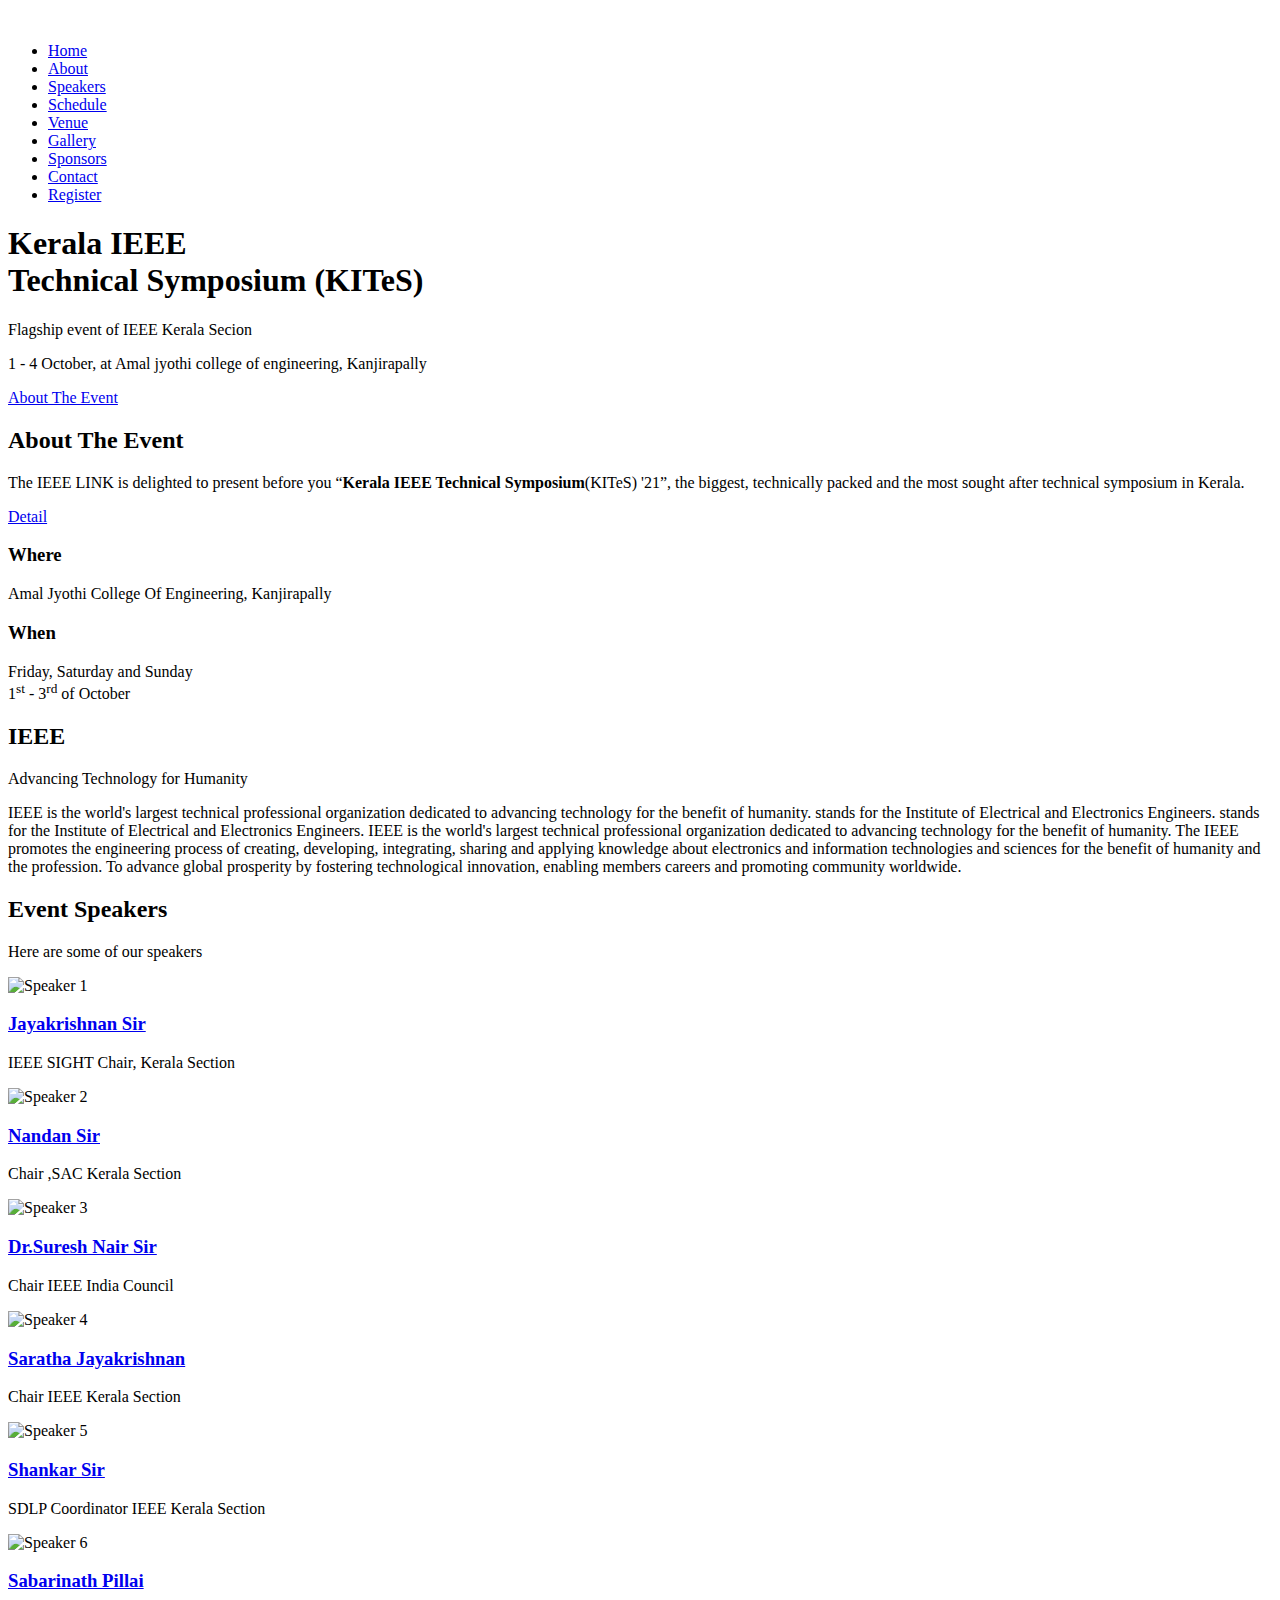
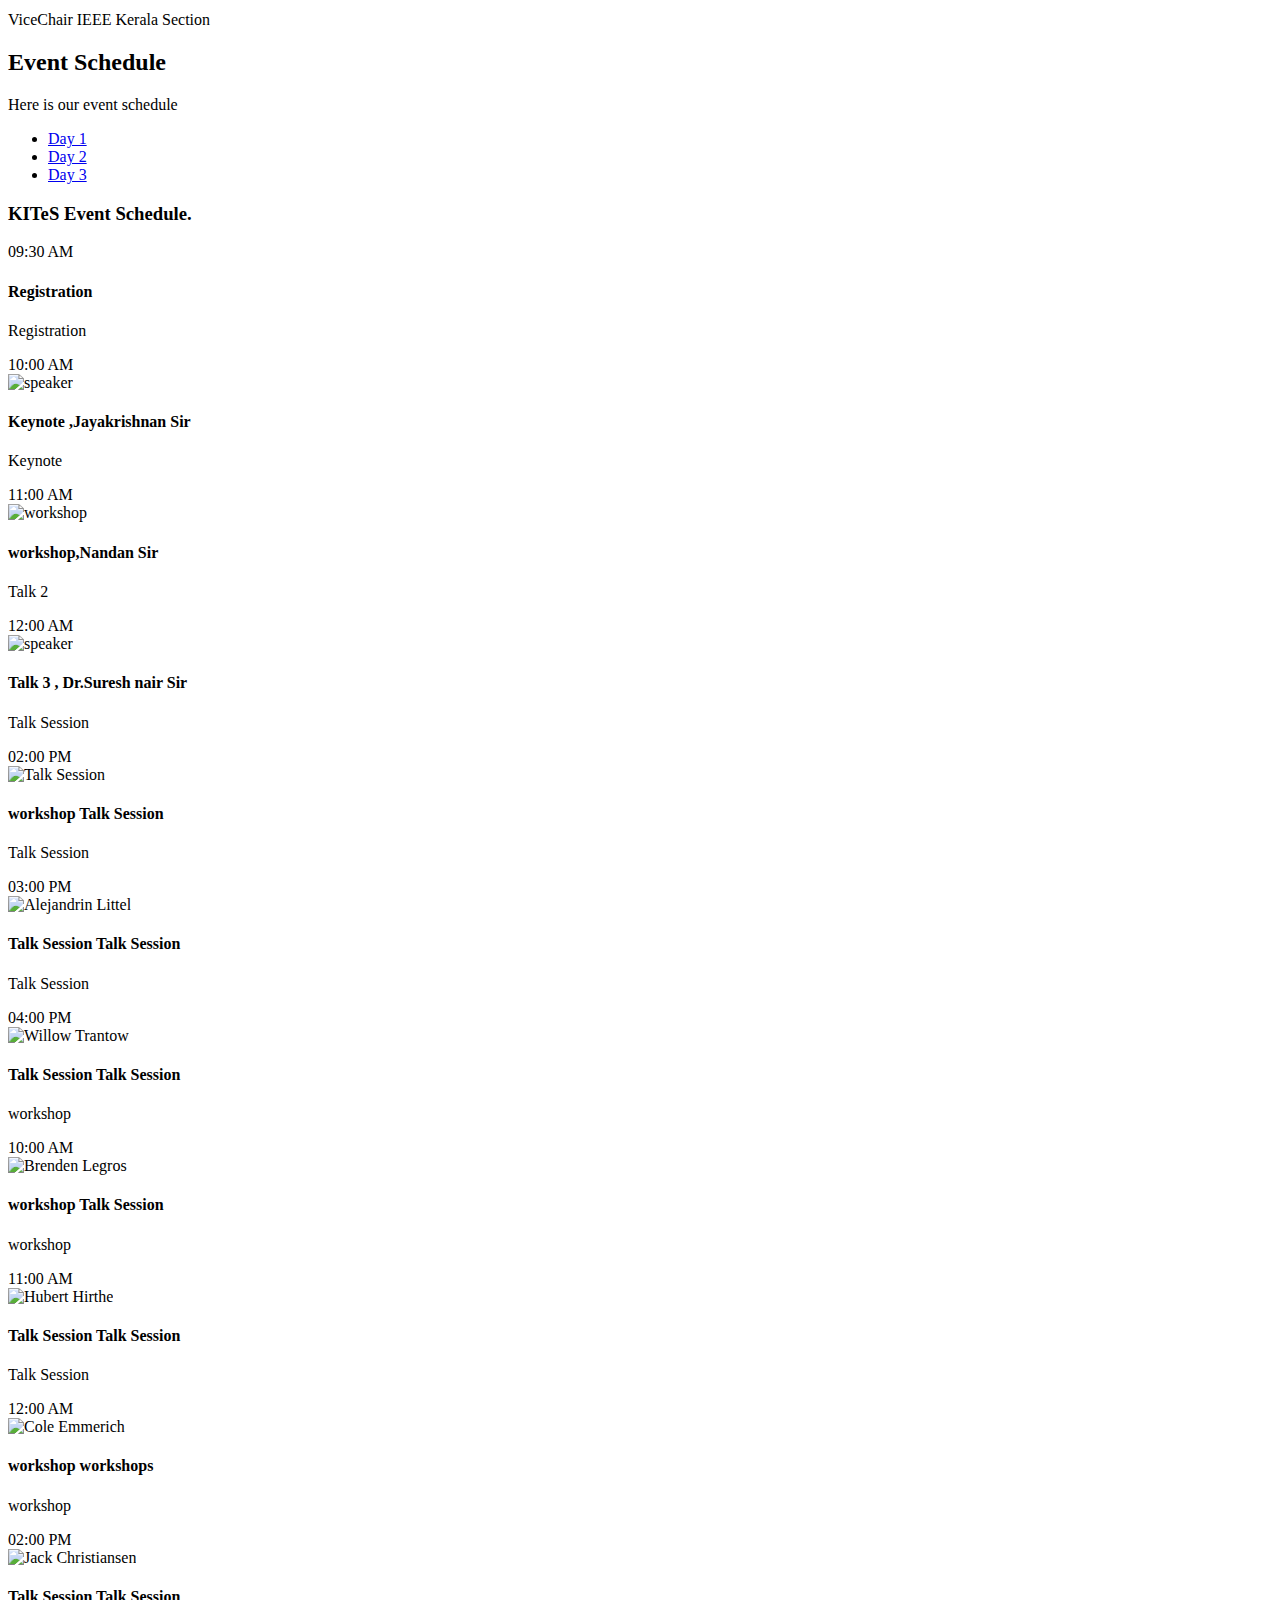
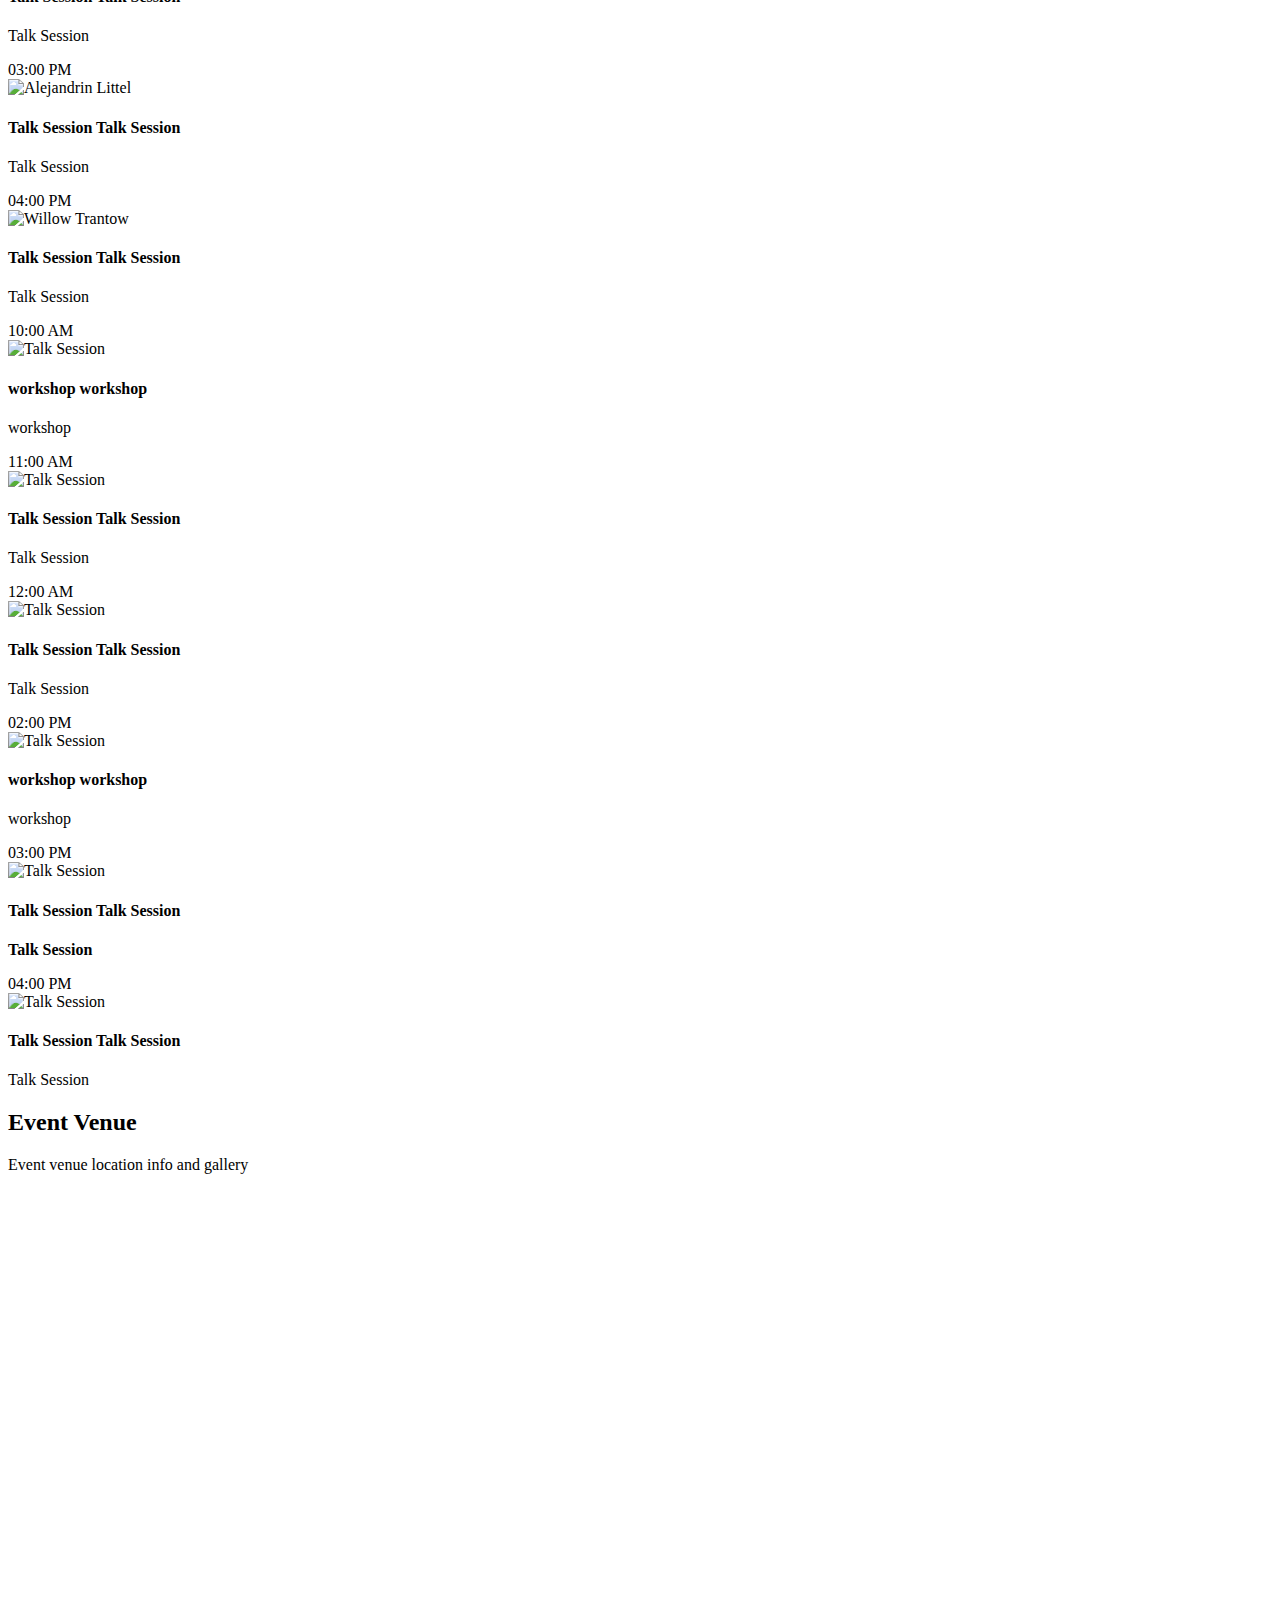
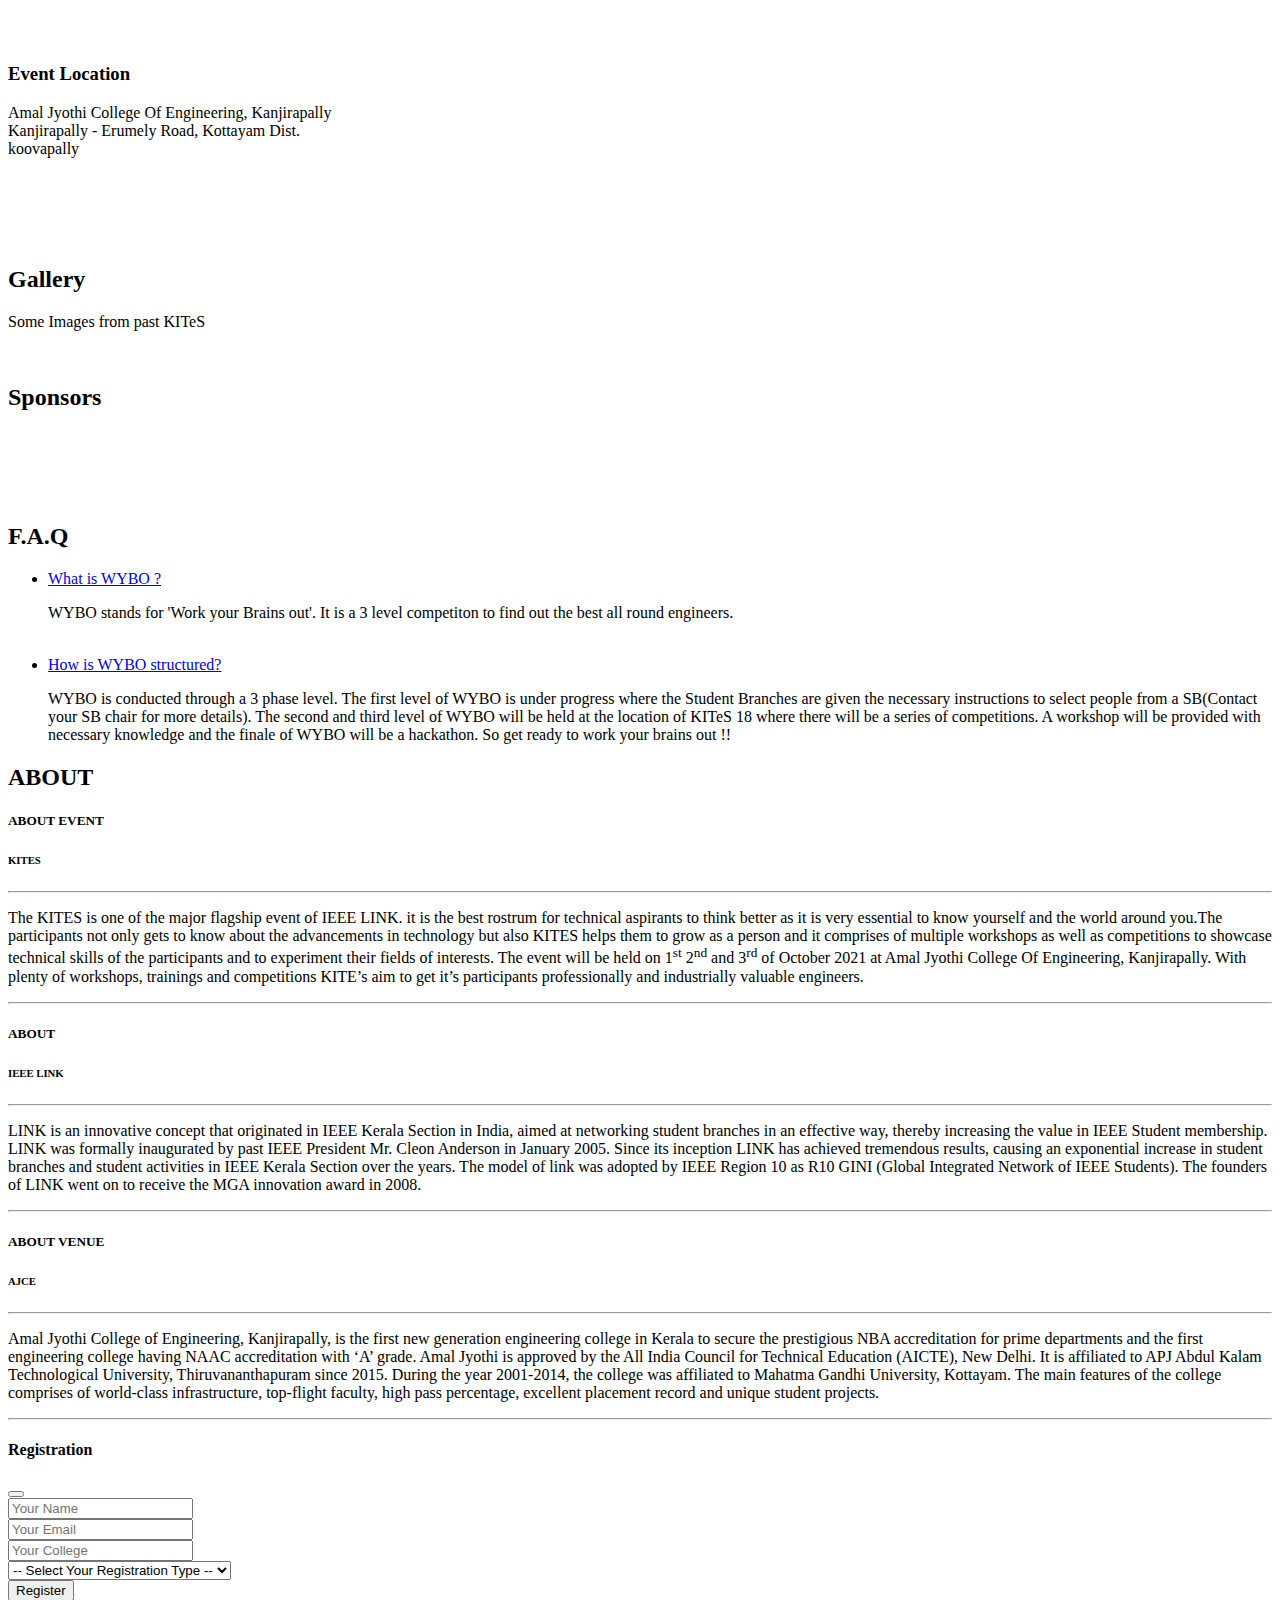
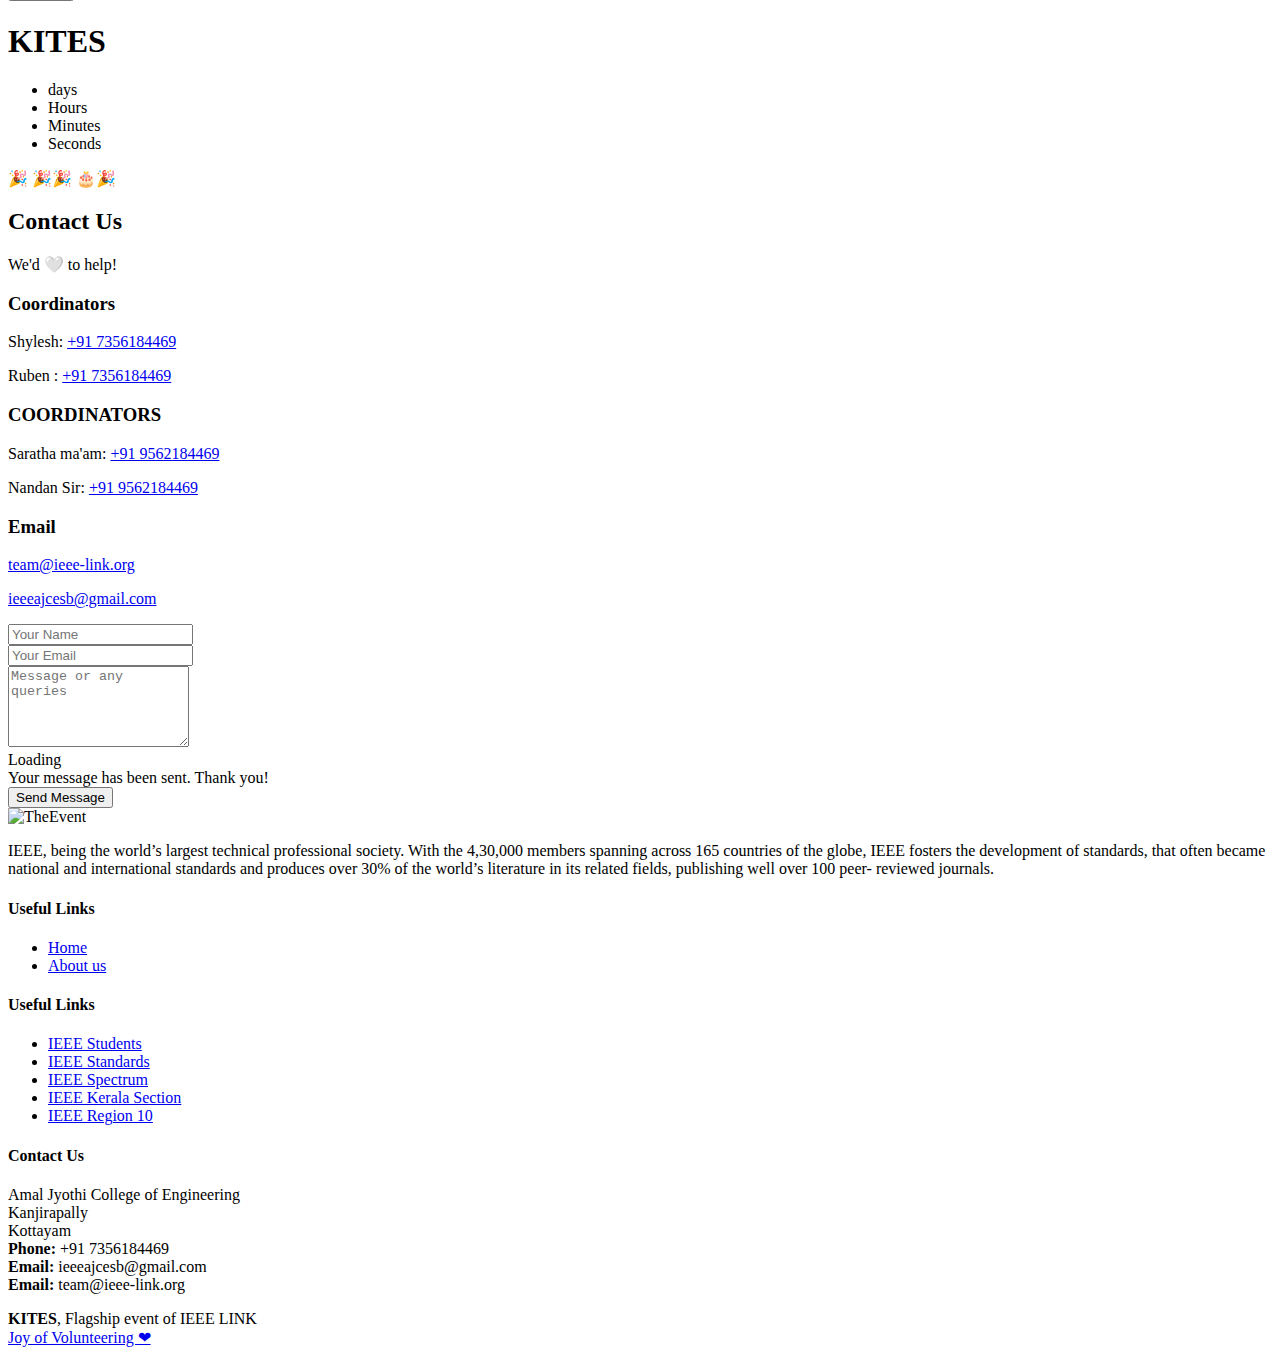
==== commit 2359305c: "added files" ====
--- a/index.html
+++ b/index.html
@@ -41,7 +41,7 @@
     <div class="intro-container" data-aos="zoom-in" data-aos-delay="100">
       <h1 class="mb-4 pb-0">Kerala IEEE <br><span>Technical Symposium </span> (KITeS)</h1>
       <p>Flagship event of IEEE Kerala Secion</p>
-      <p class="mb-4 pb-0">1 - 4 October, Amal jyothi college of engineering, Kanjirapally</p>
+      <p class="mb-4 pb-0">1 - 4 October, at Amal jyothi college of engineering, Kanjirapally</p>
       <a href="https://www.youtube.com/embed/D6NegTAShJ8" class="venobox play-btn mb-4" data-vbtype="video" data-autoplay="true"></a>
       <a href="#about" class="about-btn scrollto">About The Event</a>
     </div>
@@ -70,6 +70,46 @@
         </div>
       </div>
     </section>
+
+
+
+
+
+
+
+
+
+
+
+    <section id="schedule" class="section-with-bg">
+      <div class="container" data-aos="fade-up">
+        <div class="section-header">
+          <h2>IEEE</h2>
+          <p>Advancing Technology for Humanity</p> 
+
+        </div>
+
+        <p>
+          IEEE is the world's largest technical professional organization dedicated to advancing technology for the benefit of humanity. stands for the Institute of Electrical and Electronics Engineers.
+          stands for the Institute of Electrical and Electronics Engineers.
+          IEEE is the world's largest technical professional organization dedicated to advancing technology for the benefit of humanity.
+          The IEEE promotes the engineering process of creating, developing, integrating, sharing and applying knowledge about electronics and information technologies and sciences for the benefit of humanity and the profession.
+          To advance global prosperity by fostering technological innovation, enabling members careers and promoting community worldwide.
+
+        </p>
+
+      </div>
+
+    </section>
+
+
+
+
+
+
+
+
+
 
     
     <section id="speakers">
@@ -706,8 +746,9 @@
           <div class="col-md-4">
             <div class="contact-phone">
               <i class="ion-ios-telephone-outline"></i>
-              <h3>SB Chair</h3>
-              <p><a href="tel:+919562184469">+91 9562184469</a></p>
+              <h3>COORDINATORS</h3>
+              <p>Saratha ma'am: <a href="tel:+919562184469">+91 9562184469</a></p>
+              <p>Nandan Sir: <a href="tel:+919562184469">+91 9562184469</a></p>
             </div>
           </div>
 
@@ -722,7 +763,7 @@
           </div>
         </div>
         <div class="form">
-          <form action="forms/contact.php" method="post" role="form" class="php-email-form">
+          <form action="" method="" role="form" class="">
             <div class="form-row">
               <div class="form-group col-md-6">
                 <input type="text" name="name" class="form-control" id="name" placeholder="Your Name" data-rule="minlen:4" data-msg="Please enter at least 4 chars" />
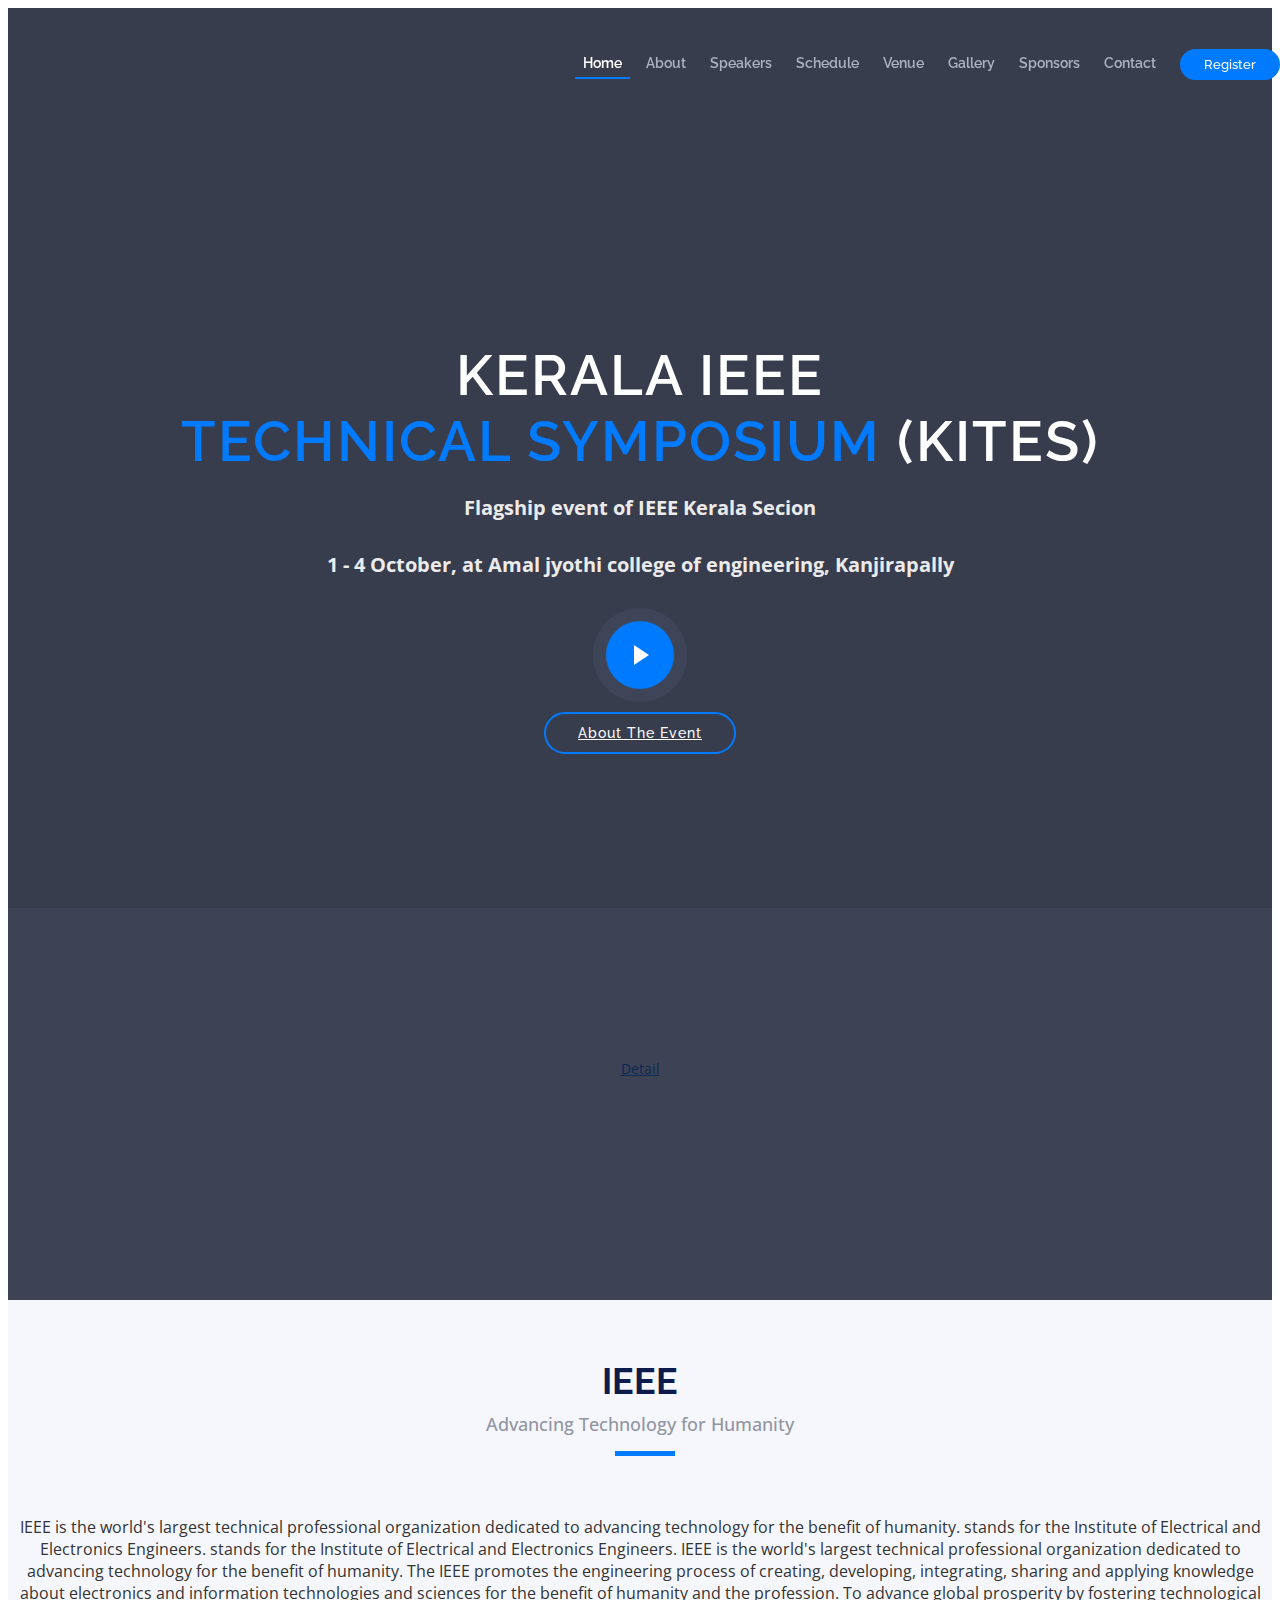
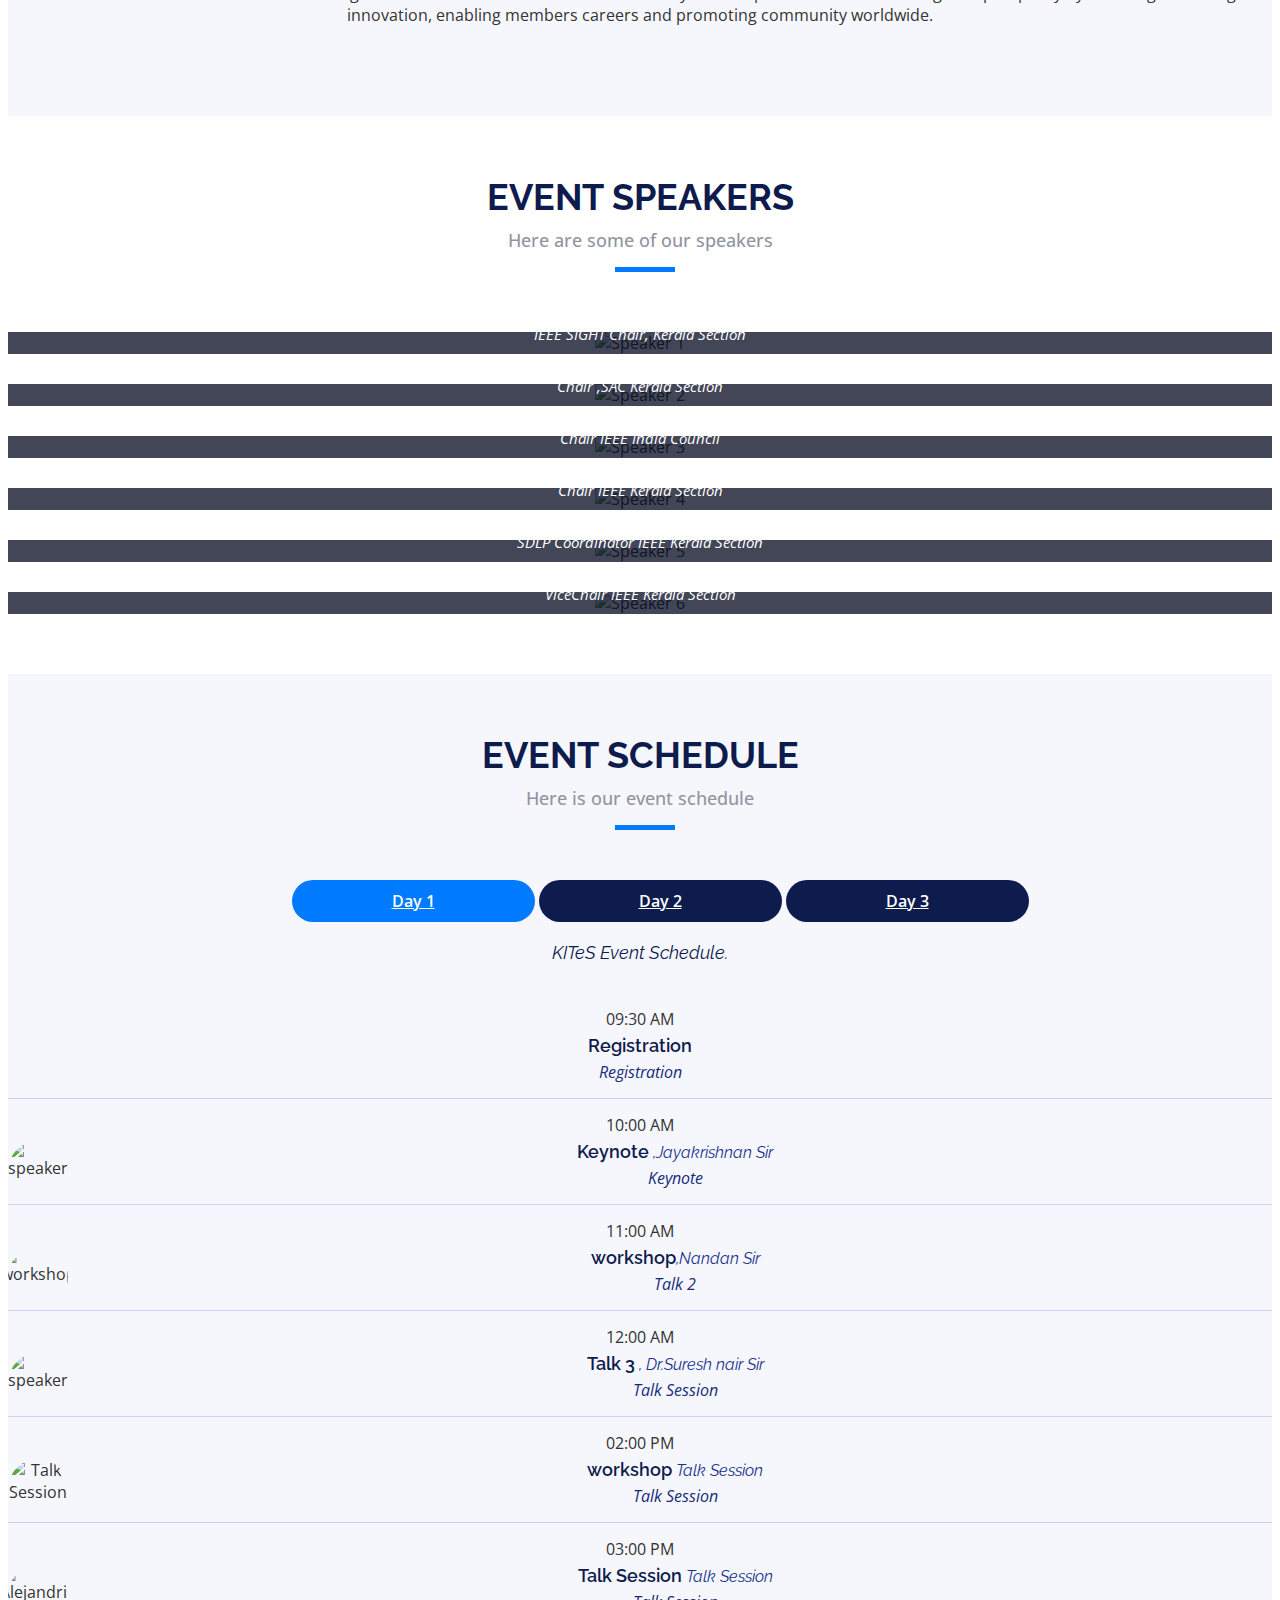
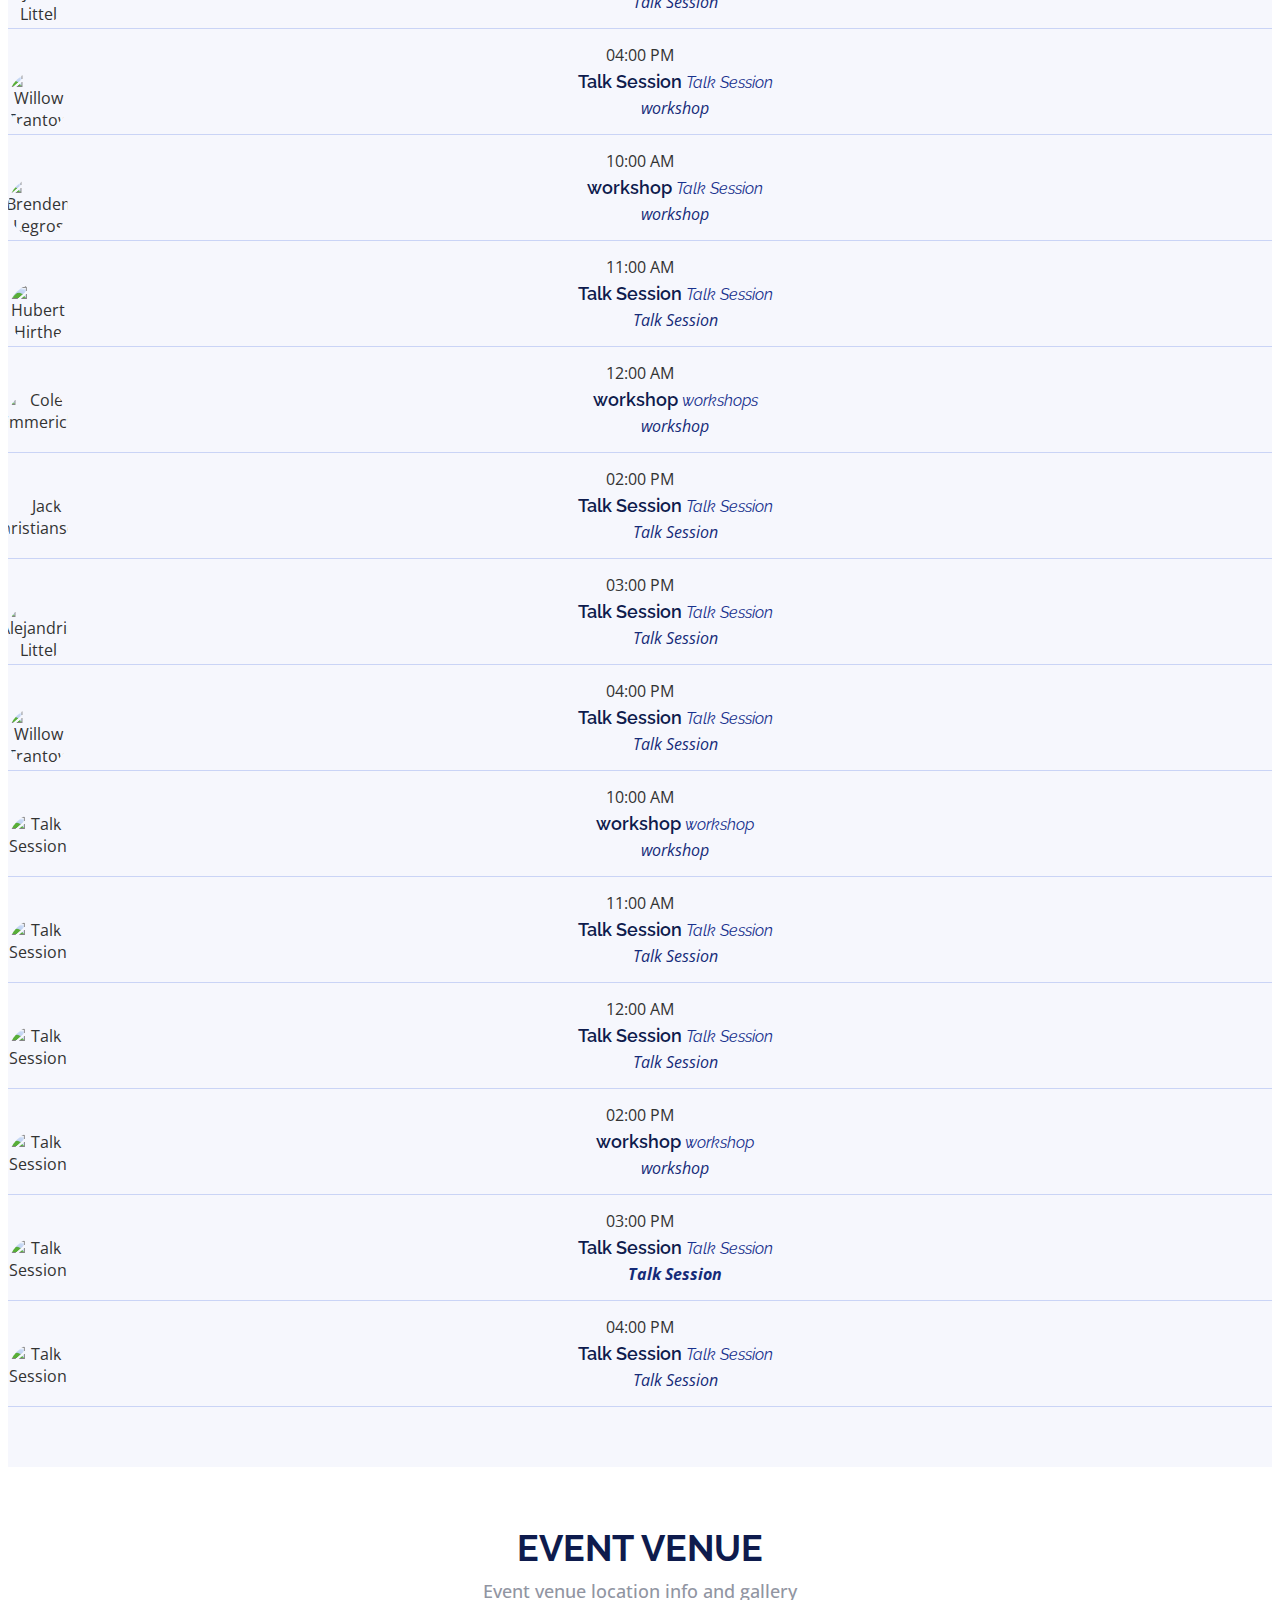
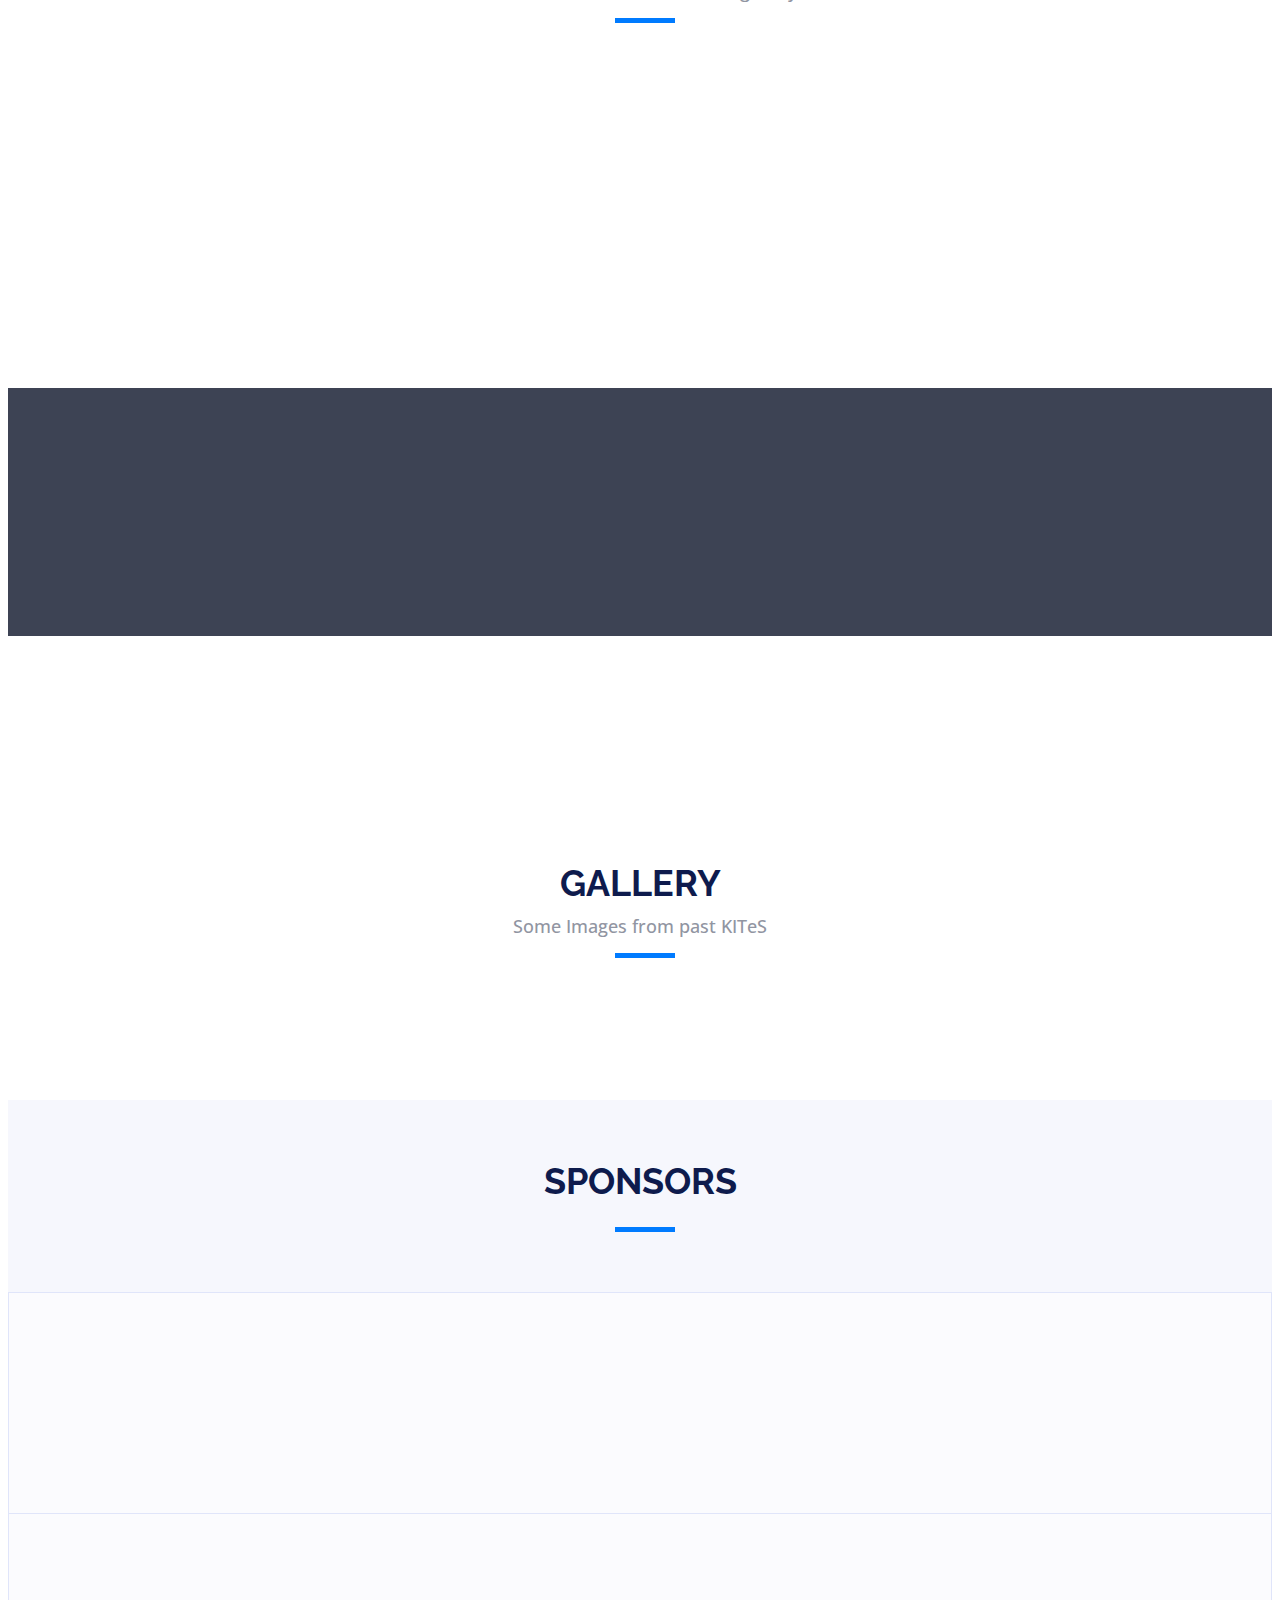
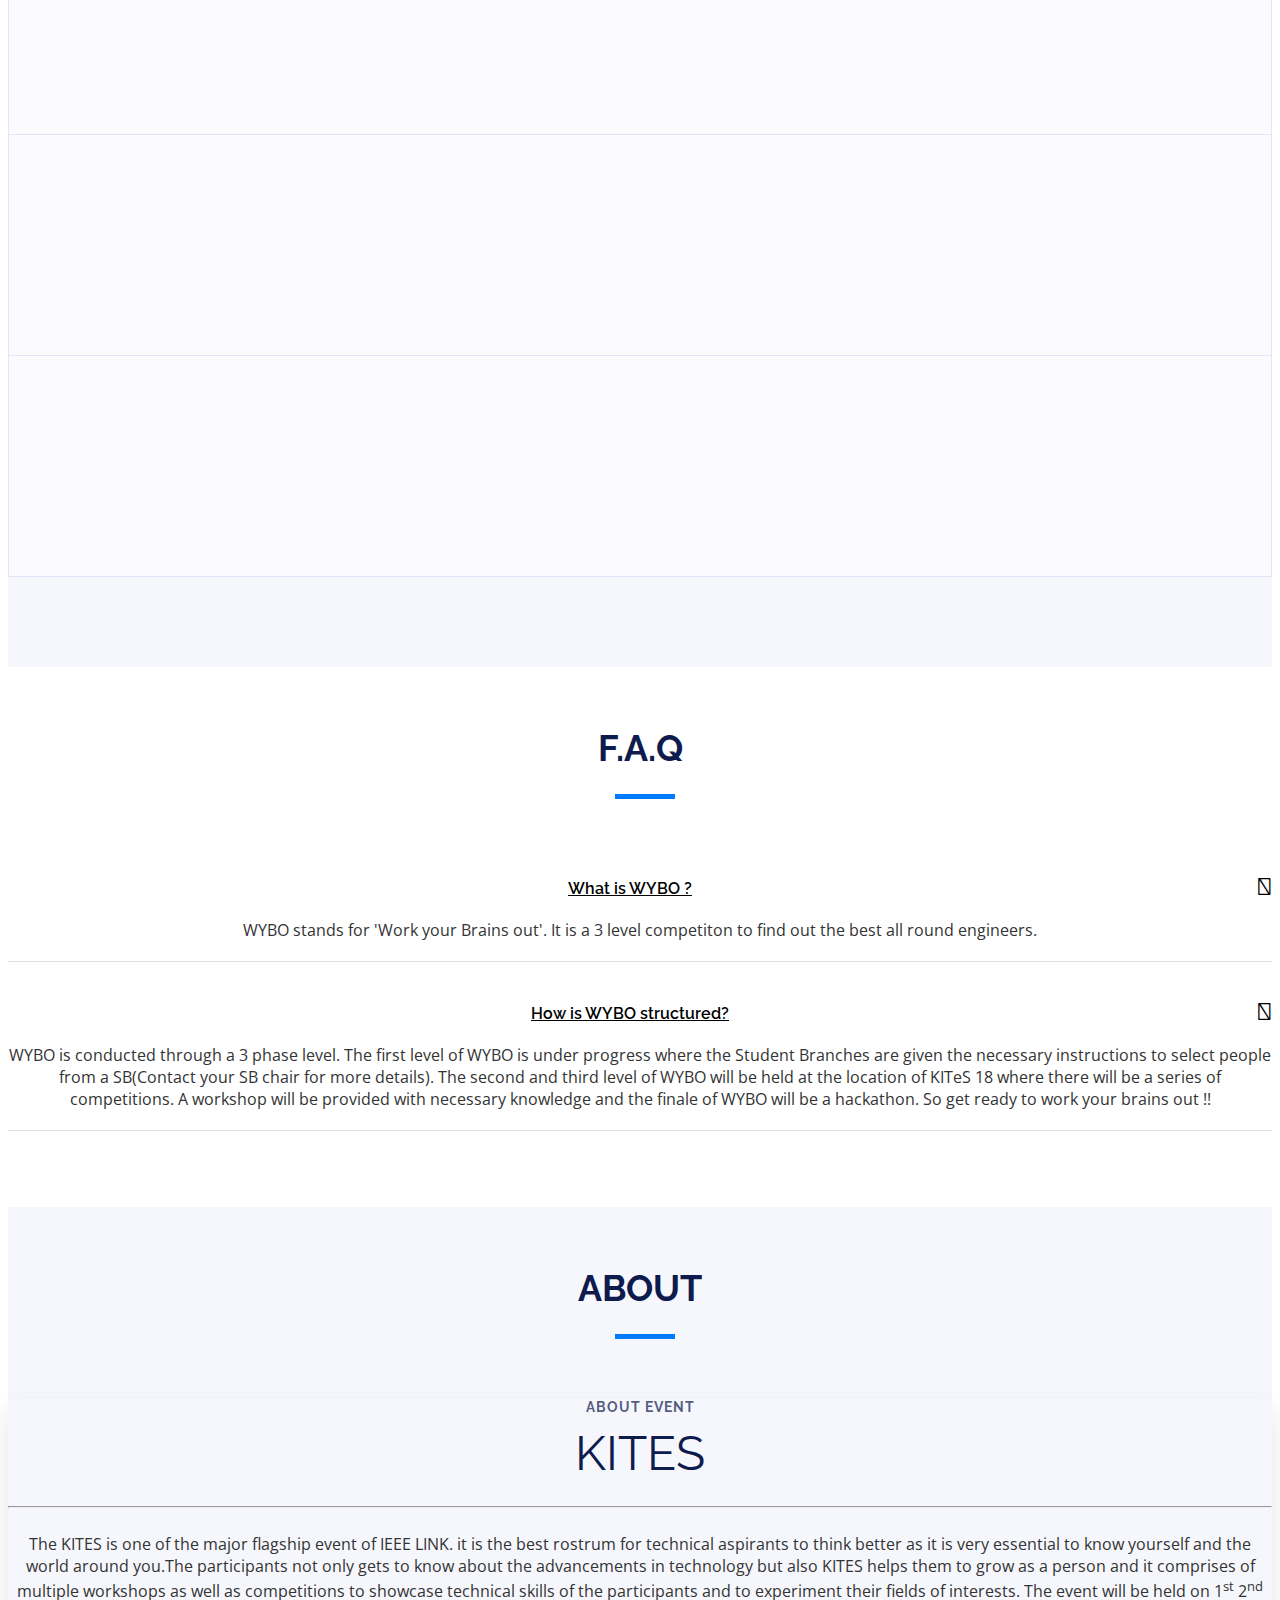
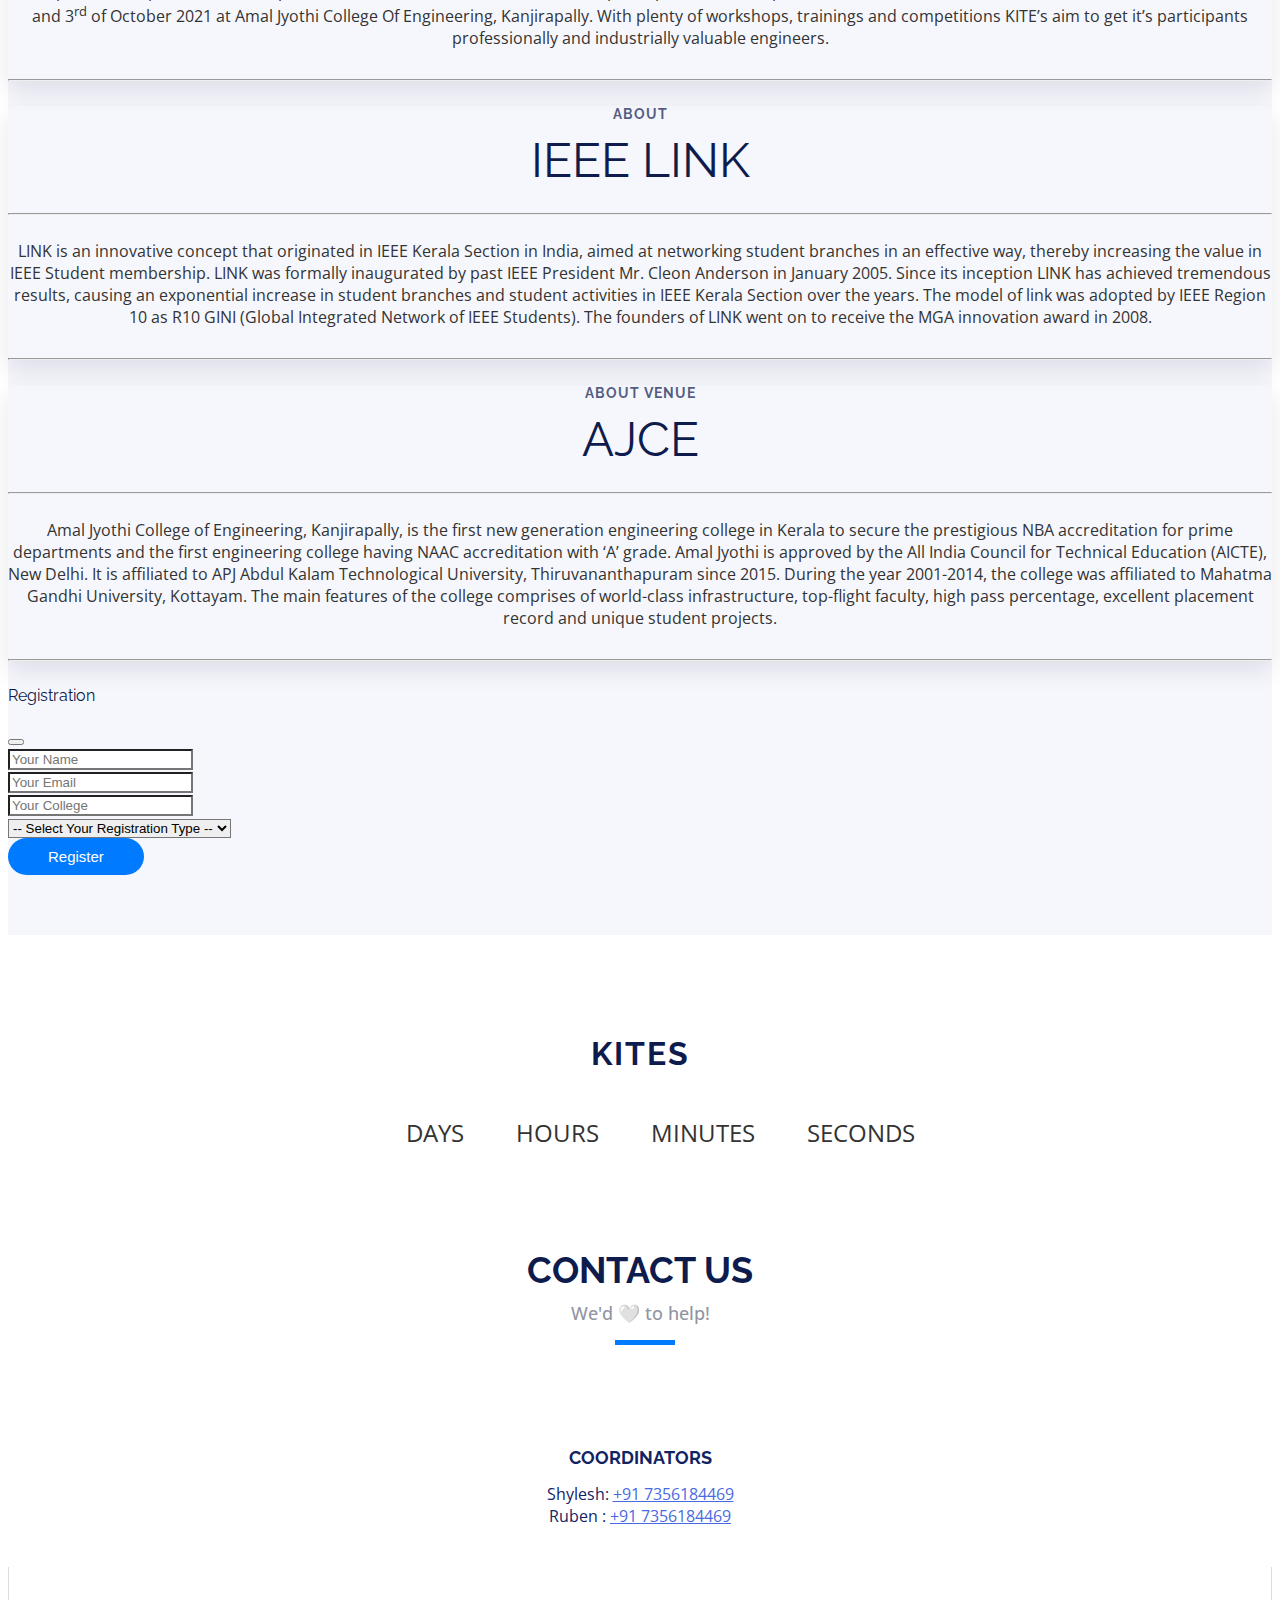
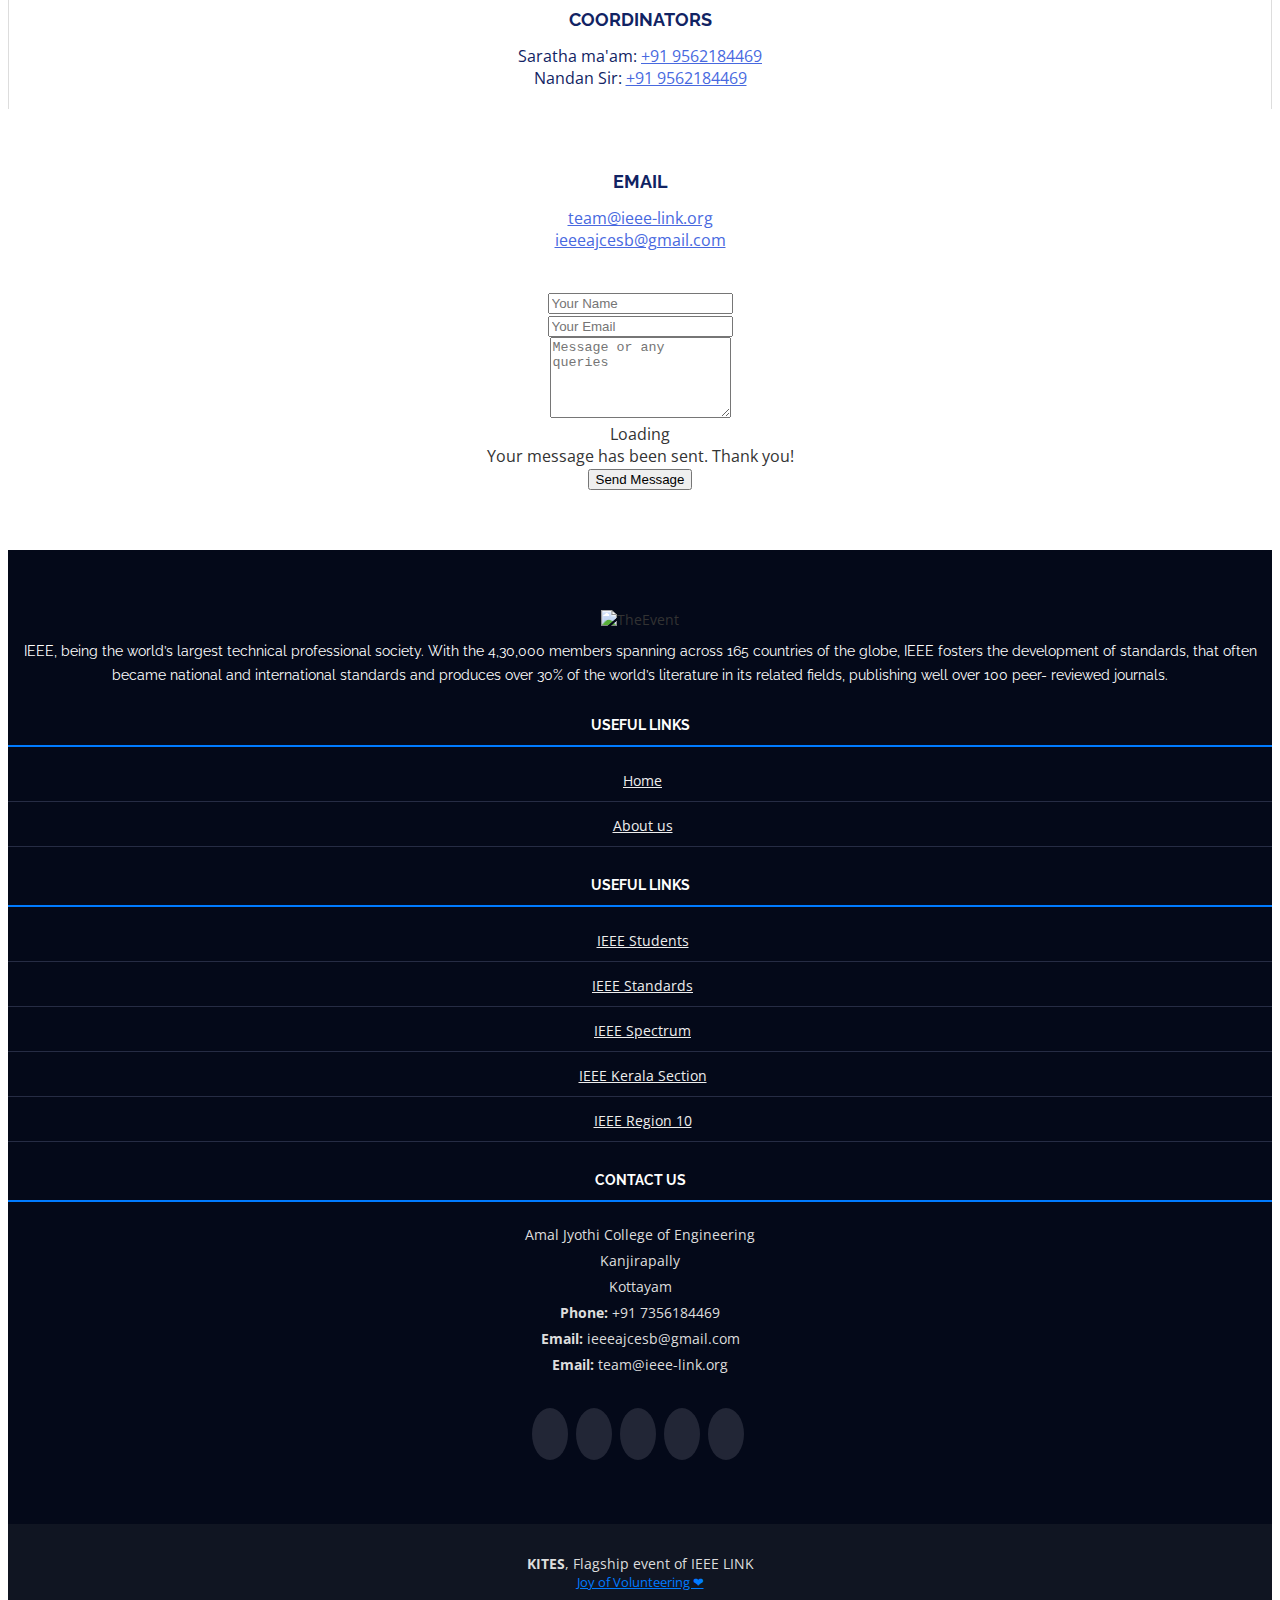
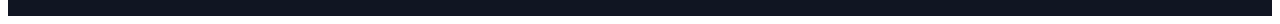
==== commit b657b3cf: "Update index.html" ====
--- a/index.html
+++ b/index.html
@@ -718,7 +718,7 @@
       <div id="content">
         <span class="emoji">🎉</span>
         <span class="emoji">🎉🎉</span>
-        <span class="emoji">🎂🎉</span>
+        <span class="emoji">🎉🎂🎉</span>
       </div>
     </div>
   </div>
@@ -876,4 +876,4 @@
 
 </body>
 
-</html>+</html>
--- a/assets/css/style.css
+++ b/assets/css/style.css
@@ -0,0 +1,1592 @@
+body {
+  background: #fff;
+  color: #007bff;
+  padding: 0;
+  font-family: "Open Sans", sans-serif;
+}
+
+a {
+  color: #007bff;
+  transition: 0.5s;
+}
+
+a:hover, a:active, a:focus {
+  color: #007bff;
+  outline: none;
+  text-decoration: none;
+}
+
+p {
+  padding: 0;
+  margin: 0 0 30px 0;
+}
+
+h1, h2, h3, h4, h5, h6 {
+  font-family: "Raleway", sans-serif;
+  font-weight: 400;
+  margin: 0 0 20px 0;
+  padding: 0;
+  color: #0e1b4d;
+}
+
+.main-page {
+  margin-top: 70px;
+}
+
+#preloader {
+  position: fixed;
+  left: 0;
+  top: 0;
+  z-index: 999;
+  width: 100%;
+  height: 100%;
+  overflow: visible;
+  background: #fff url("../img/preloader.svg") no-repeat center center;
+}
+
+.back-to-top {
+  position: fixed;
+  display: none;
+  background: #007bff;
+  color: #fff;
+  width: 40px;
+  height: 40px;
+  text-align: center;
+  border-radius: 50px;
+  right: 15px;
+  bottom: 15px;
+  transition: background 0.5s ease-in-out;
+}
+
+.back-to-top i {
+  font-size: 24px;
+  padding-top: 6px;
+}
+
+@media (max-width: 768px) {
+  .back-to-top {
+    bottom: 15px;
+  }
+}
+
+.simple-test-div p {
+  padding: 0;
+  margin: 0 0 30px 0;
+}
+
+.back-to-top:focus {
+  background: #007bff;
+  color: #fff;
+  outline: none;
+}
+
+.back-to-top:hover {
+  background: #007bff;
+  color: #fff;
+}
+
+
+.section-header {
+  margin-bottom: 60px;
+  position: relative;
+  padding-bottom: 20px;
+}
+
+.section-header::before {
+  content: '';
+  position: absolute;
+  display: block;
+  width: 60px;
+  height: 5px;
+  background: #007bff;
+  bottom: 0;
+  left: calc(50% - 25px);
+}
+
+.section-header h2 {
+  font-size: 36px;
+  text-transform: uppercase;
+  text-align: center;
+  font-weight: 700;
+  margin-bottom: 10px;
+}
+
+.section-header p {
+  text-align: center;
+  padding: 0;
+  margin: 0;
+  font-size: 18px;
+  font-weight: 500;
+  color: #9195a2;
+}
+
+.section-with-bg {
+  background-color: #f6f7fd;
+}
+
+#header {
+  height: 90px;
+  padding: 25px 0;
+  position: fixed;
+  left: 0;
+  top: 0;
+  right: 0;
+  transition: all 0.5s;
+  z-index: 997;
+}
+
+@media (max-width: 991px) {
+  #header {
+    background: rgba(6, 12, 34, 0.98);
+    height: 70px;
+    padding: 15px 0;
+    transition: all 0.5s;
+  }
+}
+
+@media (max-width: 1199px) {
+  #header .container {
+    max-width: 100%;
+  }
+}
+
+#header.header-scrolled, #header.header-fixed {
+  background: rgba(6, 12, 34, 0.98);
+  height: 70px;
+  padding: 15px 0;
+  transition: all 0.5s;
+}
+
+#header #logo h1 {
+  font-size: 36px;
+  margin: 0;
+  padding: 6px 0;
+  line-height: 1;
+  font-family: "Raleway", sans-serif;
+  font-weight: 700;
+  letter-spacing: 3px;
+  text-transform: uppercase;
+}
+
+#header #logo h1 span {
+  color: #007bff;
+}
+
+#header #logo h1 a, #header #logo h1 a:hover {
+  color: #fff;
+}
+
+#header #logo img {
+  padding: 0;
+  margin: 0;
+  max-height: 40px;
+}
+
+
+.nav-menu, .nav-menu * {
+  margin: 0;
+  padding: 0;
+  list-style: none;
+}
+
+.nav-menu ul {
+  position: absolute;
+  display: none;
+  top: 100%;
+  left: 0;
+  z-index: 99;
+}
+
+.nav-menu li {
+  position: relative;
+  white-space: nowrap;
+}
+
+.nav-menu > li {
+  float: left;
+}
+
+.nav-menu li:hover > ul,
+.nav-menu li.sfHover > ul {
+  display: block;
+}
+
+.nav-menu ul ul {
+  top: 0;
+  left: 100%;
+}
+
+.nav-menu ul li {
+  min-width: 180px;
+}
+
+.sf-arrows .sf-with-ul {
+  padding-right: 30px;
+}
+
+.sf-arrows .sf-with-ul:after {
+  content: "\f107";
+  position: absolute;
+  right: 15px;
+  font-family: FontAwesome;
+  font-style: normal;
+  font-weight: normal;
+}
+
+.sf-arrows ul .sf-with-ul:after {
+  content: "\f105";
+}
+
+#nav-menu-container {
+  float: right;
+  margin: 0;
+}
+
+@media (max-width: 991px) {
+  #nav-menu-container {
+    display: none;
+  }
+}
+
+.nav-menu a {
+  padding: 8px;
+  text-decoration: none;
+  display: inline-block;
+  color: rgba(202, 206, 221, 0.8);
+  font-family: "Raleway", sans-serif;
+  font-weight: 600;
+  font-size: 14px;
+  outline: none;
+}
+
+@media (max-width: 1199px) {
+  .nav-menu a {
+    padding: 8px 4px;
+  }
+}
+
+.nav-menu .menu-active a, .nav-menu a:hover {
+  color: #fff;
+}
+
+.nav-menu > li {
+  margin-left: 8px;
+}
+
+.nav-menu > li > a:before {
+  content: "";
+  position: absolute;
+  width: 0;
+  height: 2px;
+  bottom: 0;
+  left: 0;
+  
+  background-color: #007bff;
+  visibility: hidden;
+  transition: all 0.3s ease-in-out 0s;
+}
+
+.nav-menu a:hover:before, .nav-menu li:hover > a:before, .nav-menu .menu-active > a:before {
+  visibility: visible;
+  width: 100%;
+}
+
+.nav-menu li.about-detail a {
+  color: #fff;
+  background: #007bff;
+  padding: 7px 22px;
+  border-radius: 50px;
+  border: 2px solid #007bff;
+  transition: all ease-in-out 0.3s;
+  font-weight: 500;
+  margin-left: 8px;
+  margin-top: 2px;
+  line-height: 1;
+  font-size: 13px;
+}
+
+.nav-menu li.about-detail a:hover {
+  background: none;
+}
+
+.nav-menu li.about-detail:hover a:before, .nav-menu li.about-detail.menu-active a:before {
+  visibility: hidden;
+}
+
+.nav-menu ul {
+  margin: 4px 0 0 0;
+  padding: 10px;
+  box-shadow: 0px 0px 30px rgba(127, 137, 161, 0.25);
+  background: #fff;
+  border-radius: 3px;
+}
+
+.nav-menu ul li {
+  transition: 0.3s;
+}
+
+.nav-menu ul li a {
+  padding: 10px;
+  color: #060c22;
+  transition: 0.3s;
+  display: block;
+  font-size: 13px;
+  text-transform: none;
+  border-radius: 3px;
+}
+
+.nav-menu ul li:hover > a {
+  background: #007bff;
+  color: #fff;
+}
+
+.nav-menu ul ul {
+  margin: 0;
+}
+
+/* Mobile Nav Toggle */
+#mobile-nav-toggle {
+  position: fixed;
+  right: 0;
+  top: 0;
+  z-index: 999;
+  margin: 15px 15px 0 0;
+  border: 0;
+  background: none;
+  font-size: 24px;
+  display: none;
+  transition: all 0.4s;
+  outline: none;
+  cursor: pointer;
+}
+
+#mobile-nav-toggle i {
+  color: #fff;
+}
+
+@media (max-width: 991px) {
+  #mobile-nav-toggle {
+    display: inline;
+  }
+}
+
+#mobile-nav {
+  position: fixed;
+  top: 0;
+  padding-top: 18px;
+  bottom: 0;
+  z-index: 998;
+  background: rgba(6, 12, 34, 0.9);
+  left: -260px;
+  width: 260px;
+  overflow-y: auto;
+  transition: 0.4s;
+}
+
+#mobile-nav ul {
+  padding: 0;
+  margin: 0;
+  list-style: none;
+}
+
+#mobile-nav ul li {
+  position: relative;
+}
+
+#mobile-nav ul li a {
+  color: #fff;
+  font-size: 17px;
+  overflow: hidden;
+  padding: 10px 22px 10px 15px;
+  position: relative;
+  text-decoration: none;
+  width: 100%;
+  display: block;
+  outline: none;
+}
+
+#mobile-nav ul li a:hover {
+  color: #007bff;
+}
+
+#mobile-nav ul li li {
+  padding-left: 30px;
+}
+
+#mobile-nav ul .menu-has-children i {
+  position: absolute;
+  right: 0;
+  z-index: 99;
+  padding: 15px;
+  cursor: pointer;
+  color: #fff;
+}
+
+#mobile-nav ul .menu-has-children i.fa-chevron-up {
+  color: #007bff;
+}
+
+#mobile-nav ul .menu-item-active {
+  color: #007bff;
+}
+
+#mobile-body-overly {
+  width: 100%;
+  height: 100%;
+  z-index: 997;
+  top: 0;
+  left: 0;
+  position: fixed;
+  background: rgba(6, 12, 34, 0.8);
+  display: none;
+}
+
+body.mobile-nav-active {
+  overflow: hidden;
+}
+
+body.mobile-nav-active #mobile-nav {
+  left: 0;
+}
+
+body.mobile-nav-active #mobile-nav-toggle {
+  color: #fff;
+}
+
+#intro {
+  width: 100%;
+  height: 100vh;
+  background: url(../img/intro-bg.jpg) top center;
+  background-size: cover;
+  overflow: hidden;
+  position: relative;
+}
+
+@media (min-width: 1024px) {
+  #intro {
+    background-attachment: fixed;
+  }
+}
+
+#intro:before {
+  content: "";
+  background: rgba(6, 12, 34, 0.8);
+  position: absolute;
+  bottom: 0;
+  top: 0;
+  left: 0;
+  right: 0;
+}
+
+#intro .intro-container {
+  position: absolute;
+  bottom: 0;
+  left: 0;
+  top: 90px;
+  right: 0;
+  display: flex;
+  justify-content: center;
+  align-items: center;
+  flex-direction: column;
+  text-align: center;
+  padding: 0 15px;
+}
+
+@media (max-width: 991px) {
+  #intro .intro-container {
+    top: 70px;
+  }
+}
+
+#intro h1 {
+  color: #fff;
+  font-family: "Raleway", sans-serif;
+  font-size: 56px;
+  font-weight: 600;
+  text-transform: uppercase;
+}
+
+#intro h1 span {
+  color: #007bff;
+}
+
+@media (max-width: 991px) {
+  #intro h1 {
+    font-size: 34px;
+  }
+}
+
+#intro p {
+  color: #ebebeb;
+  font-weight: 700;
+  font-size: 20px;
+}
+
+@media (max-width: 991px) {
+  #intro p {
+    font-size: 16px;
+  }
+}
+
+#intro .play-btn {
+  width: 94px;
+  height: 94px;
+  background: radial-gradient(#007bff 50%, rgba(101, 111, 150, 0.15) 52%);
+  border-radius: 50%;
+  display: block;
+  position: relative;
+  overflow: hidden;
+}
+
+#intro .play-btn::after {
+  content: '';
+  position: absolute;
+  left: 50%;
+  top: 50%;
+  transform: translateX(-40%) translateY(-50%);
+  width: 0;
+  height: 0;
+  border-top: 10px solid transparent;
+  border-bottom: 10px solid transparent;
+  border-left: 15px solid #fff;
+  z-index: 100;
+  transition: all 400ms cubic-bezier(0.55, 0.055, 0.675, 0.19);
+}
+
+#intro .play-btn:before {
+  content: '';
+  position: absolute;
+  width: 120px;
+  height: 120px;
+  -webkit-animation-delay: 0s;
+  animation-delay: 0s;
+  -webkit-animation: pulsate-btn 2s;
+  animation: pulsate-btn 2s;
+  -webkit-animation-direction: forwards;
+  animation-direction: forwards;
+  -webkit-animation-iteration-count: infinite;
+  animation-iteration-count: infinite;
+  -webkit-animation-timing-function: steps;
+  animation-timing-function: steps;
+  opacity: 1;
+  border-radius: 50%;
+  border: 2px solid rgba(163, 163, 163, 0.4);
+  top: -15%;
+  left: -15%;
+  background: rgba(198, 16, 0, 0);
+}
+
+#intro .play-btn:hover::after {
+  border-left: 15px solid #007bff;
+  transform: scale(20);
+}
+
+#intro .play-btn:hover::before {
+  content: '';
+  position: absolute;
+  left: 50%;
+  top: 50%;
+  transform: translateX(-40%) translateY(-50%);
+  width: 0;
+  height: 0;
+  border: none;
+  border-top: 10px solid transparent;
+  border-bottom: 10px solid transparent;
+  border-left: 15px solid #fff;
+  z-index: 200;
+  -webkit-animation: none;
+  animation: none;
+  border-radius: 0;
+}
+
+#intro .about-btn {
+  font-family: "Raleway", sans-serif;
+  font-weight: 500;
+  font-size: 14px;
+  letter-spacing: 1px;
+  display: inline-block;
+  padding: 12px 32px;
+  border-radius: 50px;
+  transition: 0.5s;
+  line-height: 1;
+  margin: 10px;
+  color: #fff;
+  -webkit-animation-delay: 0.8s;
+  animation-delay: 0.8s;
+  border: 2px solid #007bff;
+}
+
+#intro .about-btn:hover {
+  background: #007bff;
+  color: #fff;
+}
+
+@-webkit-keyframes pulsate-btn {
+  0% {
+    transform: scale(0.6, 0.6);
+    opacity: 1;
+  }
+  100% {
+    transform: scale(1, 1);
+    opacity: 0;
+  }
+}
+
+@keyframes pulsate-btn {
+  0% {
+    transform: scale(0.6, 0.6);
+    opacity: 1;
+  }
+  100% {
+    transform: scale(1, 1);
+    opacity: 0;
+  }
+}
+
+
+#about {
+  background: url("../img/about-bg.jpg");
+  background-size: cover;
+  overflow: hidden;
+  position: relative;
+  color: #fff;
+  padding: 60px 0 40px 0;
+}
+
+@media (min-width: 1024px) {
+  #about {
+    background-attachment: fixed;
+  }
+}
+
+#about:before {
+  content: "";
+  background: rgba(13, 20, 41, 0.8);
+  position: absolute;
+  bottom: 0;
+  top: 0;
+  left: 0;
+  right: 0;
+}
+
+#about h2 {
+  font-size: 36px;
+  font-weight: bold;
+  margin-bottom: 10px;
+  color: #fff;
+}
+
+#about h3 {
+  font-size: 18px;
+  font-weight: bold;
+  text-transform: uppercase;
+  margin-bottom: 10px;
+  color: #fff;
+}
+
+#about p {
+  font-size: 14px;
+  margin-bottom: 20px;
+  color: #fff;
+}
+
+#speakers {
+  padding: 60px 0 30px 0;
+}
+
+#speakers .speaker {
+  position: relative;
+  overflow: hidden;
+  margin-bottom: 30px;
+}
+
+#speakers .speaker .details {
+  background: rgba(6, 12, 34, 0.76);
+  position: absolute;
+  left: 0;
+  bottom: -30px;
+  right: 0;
+  text-align: center;
+  padding-top: 10px;
+  transition: all 300ms cubic-bezier(0.645, 0.045, 0.355, 1);
+}
+
+#speakers .speaker .details h3 {
+  color: #fff;
+  font-size: 22px;
+  font-weight: 600;
+  margin-bottom: 5px;
+}
+
+#speakers .speaker .details p {
+  color: #fff;
+  font-size: 15px;
+  margin-bottom: 10px;
+  font-style: italic;
+}
+
+#speakers .speaker .details .social {
+  height: 30px;
+}
+
+#speakers .speaker .details a {
+  color: #fff;
+}
+
+#speakers .speaker .details a:hover {
+  color: #007bff;
+}
+
+#speakers .speaker:hover .details {
+  bottom: 0;
+}
+
+#speakers-details {
+  padding: 60px 0;
+}
+
+#speakers-details .details h2 {
+  color: #112363;
+  font-size: 28px;
+  font-weight: 700;
+  margin-bottom: 10px;
+}
+
+#speakers-details .details .social {
+  margin-bottom: 15px;
+}
+
+#speakers-details .details .social a {
+  background: #e9edfb;
+  color: #112363;
+  line-height: 1;
+  display: inline-block;
+  text-align: center;
+  border-radius: 50%;
+  width: 36px;
+  height: 36px;
+  padding-top: 9px;
+}
+
+#speakers-details .details .social a:hover {
+  background: #007bff;
+  color: #fff;
+}
+
+#speakers-details .details .social a i {
+  font-size: 18px;
+}
+
+#speakers-details .details p {
+  color: #112363;
+  font-size: 15px;
+  margin-bottom: 10px;
+}
+
+#schedule {
+  padding: 60px 0 60px 0;
+}
+
+#schedule .nav-tabs {
+  text-align: center;
+  margin: auto;
+  display: block;
+  border-bottom: 0;
+  margin-bottom: 30px;
+}
+
+#schedule .nav-tabs li {
+  display: inline-block;
+  margin-bottom: 0;
+}
+
+#schedule .nav-tabs a {
+  border: none;
+  border-radius: 50px;
+  font-weight: 600;
+  background-color: #0e1b4d;
+  color: #fff;
+  padding: 10px 100px;
+}
+
+@media (max-width: 991px) {
+  #schedule .nav-tabs a {
+    padding: 8px 60px;
+  }
+}
+
+@media (max-width: 767px) {
+  #schedule .nav-tabs a {
+    padding: 8px 50px;
+  }
+}
+
+@media (max-width: 480px) {
+  #schedule .nav-tabs a {
+    padding: 8px 30px;
+  }
+}
+
+#schedule .nav-tabs a.active {
+  background-color: #007bff;
+  color: #fff;
+}
+
+#schedule .sub-heading {
+  text-align: center;
+  font-size: 18px;
+  font-style: italic;
+  margin: 0 auto 30px auto;
+}
+
+@media (min-width: 991px) {
+  #schedule .sub-heading {
+    width: 75%;
+  }
+}
+
+#schedule .tab-pane {
+  transition: ease-in-out .2s;
+}
+
+#schedule .schedule-item {
+  border-bottom: 1px solid #cad4f6;
+  padding-top: 15px;
+  padding-bottom: 15px;
+  transition: background-color ease-in-out 0.3s;
+}
+
+#schedule .schedule-item:hover {
+  background-color: #fff;
+}
+
+#schedule .schedule-item time {
+  padding-bottom: 5px;
+  display: inline-block;
+}
+
+#schedule .schedule-item .speaker {
+  width: 60px;
+  height: 60px;
+  overflow: hidden;
+  border-radius: 50%;
+  float: left;
+  margin: 0 10px 10px 0;
+}
+
+#schedule .schedule-item .speaker img {
+  height: 100%;
+  transform: translateX(-50%);
+  margin-left: 50%;
+  transition: all ease-in-out 0.3s;
+}
+
+#schedule .schedule-item h4 {
+  font-size: 18px;
+  font-weight: 600;
+  margin-bottom: 5px;
+}
+
+#schedule .schedule-item h4 span {
+  font-style: italic;
+  color: #19328e;
+  font-weight: normal;
+  font-size: 16px;
+}
+
+#schedule .schedule-item p {
+  font-style: italic;
+  color: #152b79;
+  margin-bottom: 0;
+}
+
+
+#venue {
+  padding: 60px 0;
+}
+
+#venue .container-fluid {
+  margin-bottom: 3px;
+}
+
+#venue .venue-map iframe {
+  width: 100%;
+  height: 100%;
+  min-height: 300px;
+}
+
+#venue .venue-info {
+  background: url("../img/venue-info-bg.jpg") top center no-repeat;
+  background-size: cover;
+  position: relative;
+  padding-top: 60px;
+  padding-bottom: 60px;
+}
+
+#venue .venue-info:before {
+  content: "";
+  background: rgba(13, 20, 41, 0.8);
+  position: absolute;
+  bottom: 0;
+  top: 0;
+  left: 0;
+  right: 0;
+}
+
+#venue .venue-info h3 {
+  font-size: 36px;
+  font-weight: 700;
+  color: #fff;
+}
+
+@media (max-width: 574px) {
+  #venue .venue-info h3 {
+    font-size: 24px;
+  }
+}
+
+#venue .venue-info p {
+  color: #fff;
+  margin-bottom: 0;
+}
+
+#venue .venue-gallery-container {
+  padding-right: 12px;
+}
+
+#venue .venue-gallery {
+  overflow: hidden;
+  border-right: 3px solid #fff;
+  border-bottom: 3px solid #fff;
+}
+
+#venue .venue-gallery img {
+  transition: all ease-in-out 0.4s;
+}
+
+#venue .venue-gallery:hover img {
+  transform: scale(1.1);
+}
+
+#gallery {
+  padding: 60px;
+  overflow: hidden;
+}
+
+#gallery .owl-nav, #gallery .owl-dots {
+  margin-top: 25px;
+  text-align: center;
+}
+
+#gallery .owl-item {
+  border-left: 2px solid #fff;
+  border-right: 2px solid #fff;
+}
+
+#gallery .owl-dot {
+  display: inline-block;
+  margin: 0 5px;
+  width: 12px;
+  height: 12px;
+  border-radius: 50%;
+  background-color: #ddd;
+}
+
+#gallery .owl-dot.active {
+  background-color: #007bff;
+}
+
+#gallery .gallery-carousel .owl-stage-outer {
+  overflow: visible;
+}
+
+#gallery .gallery-carousel .center {
+  border: 6px solid #007bff;
+  margin: -10px;
+  box-sizing: content-box;
+  padding: 4px;
+  background: #fff;
+  z-index: 1;
+}
+
+#supporters {
+  padding: 60px 0;
+}
+
+#supporters .supporters-wrap {
+  border-top: 1px solid #e0e5fa;
+  border-left: 1px solid #e0e5fa;
+  margin-bottom: 30px;
+}
+
+#supporters .supporter-logo {
+  padding: 30px;
+  display: flex;
+  justify-content: center;
+  align-items: center;
+  border-right: 1px solid #e0e5fa;
+  border-bottom: 1px solid #e0e5fa;
+  overflow: hidden;
+  background: rgba(255, 255, 255, 0.5);
+  height: 160px;
+}
+
+#supporters .supporter-logo:hover img {
+  transform: scale(1.2);
+}
+
+#supporters img {
+  transition: all 0.4s ease-in-out;
+}
+
+#faq {
+  padding: 60px 0;
+}
+
+#faq #faq-list {
+  padding: 0;
+  list-style: none;
+}
+
+#faq #faq-list li {
+  border-bottom: 1px solid #ddd;
+}
+
+#faq #faq-list a {
+  padding: 18px 0;
+  display: block;
+  position: relative;
+  font-family: "Raleway", sans-serif;
+  font-size: 16px;
+  line-height: 24px;
+  font-weight: 600;
+  padding-right: 20px;
+}
+
+#faq #faq-list i {
+  font-size: 24px;
+  position: absolute;
+  right: 0;
+  top: 16px;
+}
+
+#faq #faq-list p {
+  margin-bottom: 20px;
+}
+
+@media (max-width: 768px) {
+  #faq #faq-list a {
+    font-size: 18px;
+  }
+  #faq #faq-list i {
+    top: 13px;
+  }
+}
+
+#faq #faq-list a.collapse {
+  color: #007bff;
+}
+
+#faq #faq-list a.collapsed {
+  color: #000;
+}
+
+#faq #faq-list a.collapsed i::before {
+  content: "\f055" !important;
+}
+
+#subscribe {
+  padding: 60px;
+  background: url(../img/subscribe-bg.jpg) center center no-repeat;
+  background-size: cover;
+  overflow: hidden;
+  position: relative;
+}
+
+#subscribe:before {
+  content: "";
+  background: rgba(6, 12, 34, 0.6);
+  position: absolute;
+  bottom: 0;
+  top: 0;
+  left: 0;
+  right: 0;
+}
+
+@media (min-width: 1024px) {
+  #subscribe {
+    background-attachment: fixed;
+  }
+}
+
+#subscribe .section-header h2, #subscribe p {
+  color: #fff;
+}
+
+#subscribe input {
+  background: #fff;
+  color: #060c22;
+  border: 0;
+  outline: none;
+  margin: 0;
+  padding: 9px 20px;
+  border-radius: 50px;
+  font-size: 14px;
+}
+
+@media (min-width: 767px) {
+  #subscribe input {
+    min-width: 400px;
+  }
+}
+
+#subscribe button {
+  border: 0;
+  padding: 9px 25px;
+  cursor: pointer;
+  background: #007bff;
+  color: #fff;
+  transition: all 0.3s ease;
+  outline: none;
+  font-size: 14px;
+  border-radius: 50px;
+}
+
+#subscribe button:hover {
+  background: #e0072f;
+}
+
+@media (max-width: 460px) {
+  #subscribe button {
+    margin-top: 10px;
+  }
+}
+
+#about-detail {
+  padding: 60px 0;
+}
+
+#about-detail .card {
+  border: none;
+  border-radius: 5px;
+  transition: all  0.3s ease-in-out;
+  box-shadow: 0 10px 25px 0 rgba(6, 12, 34, 0.1);
+}
+
+#about-detail .card:hover {
+  box-shadow: 0 10px 35px 0 rgba(6, 12, 34, 0.2);
+}
+
+#about-detail .card hr {
+  margin: 25px 0;
+}
+
+#about-detail .card .card-title {
+  margin: 10px 0;
+  font-size: 14px;
+  letter-spacing: 1px;
+  font-weight: bold;
+}
+
+#about-detail .card .card-price {
+  font-size: 48px;
+  margin: 0;
+}
+
+#about-detail .card ul li {
+  margin-bottom: 20px;
+}
+
+#about-detail .card .text-muted {
+  opacity: 0.7;
+}
+
+#about-detail .card .btn {
+  font-size: 15px;
+  border-radius: 50px;
+  padding: 10px 40px;
+  transition: all 0.2s;
+  background-color: #007bff;
+  border: 0;
+  color: #fff;
+}
+
+#about-detail .card .btn:hover {
+  background-color: #e0072f;
+}
+
+#about-detail #buy-ticket-modal input, #about-detail #buy-ticket-modal select {
+  border-radius: 0;
+}
+
+#about-detail #buy-ticket-modal .btn {
+  font-size: 15px;
+  border-radius: 50px;
+  padding: 10px 40px;
+  transition: all 0.2s;
+  background-color: #007bff;
+  border: 0;
+  color: #fff;
+}
+
+#about-detail #buy-ticket-modal .btn:hover {
+  background-color: #e0072f;
+}
+
+#contact {
+  padding: 60px 0;
+}
+
+#contact .contact-info {
+  margin-bottom: 20px;
+  text-align: center;
+}
+
+#contact .contact-info i {
+  font-size: 48px;
+  display: inline-block;
+  margin-bottom: 10px;
+  color: #007bff;
+}
+
+#contact .contact-info address, #contact .contact-info p {
+  margin-bottom: 0;
+  color: #112363;
+}
+
+#contact .contact-info h3 {
+  font-size: 18px;
+  margin-bottom: 15px;
+  font-weight: bold;
+  text-transform: uppercase;
+  color: #112363;
+}
+
+#contact .contact-info a {
+  color: #4869df;
+}
+
+#contact .contact-info a:hover {
+  color: #007bff;
+}
+
+#contact .contact-address, #contact .contact-phone, #contact .contact-email {
+  margin-bottom: 20px;
+}
+
+@media (min-width: 768px) {
+  #contact .contact-address, #contact .contact-phone, #contact .contact-email {
+    padding: 20px 0;
+  }
+}
+
+@media (min-width: 768px) {
+  #contact .contact-phone {
+    border-left: 1px solid #ddd;
+    border-right: 1px solid #ddd;
+  }
+}
+
+#contact .php-email-form .validate {
+  display: none;
+  color: red;
+  margin: 0 0 15px 0;
+  font-weight: 400;
+  font-size: 13px;
+}
+
+#contact .php-email-form .error-message {
+  display: none;
+  color: #fff;
+  background: #ed3c0d;
+  text-align: left;
+  padding: 15px;
+  font-weight: 600;
+}
+
+#contact .php-email-form .error-message br + br {
+  margin-top: 25px;
+}
+
+#contact .php-email-form .sent-message {
+  display: none;
+  color: #fff;
+  background: #18d26e;
+  text-align: center;
+  padding: 15px;
+  font-weight: 600;
+}
+
+#contact .php-email-form .loading {
+  display: none;
+  background: #fff;
+  text-align: center;
+  padding: 15px;
+}
+
+#contact .php-email-form .loading:before {
+  content: "";
+  display: inline-block;
+  border-radius: 50%;
+  width: 24px;
+  height: 24px;
+  margin: 0 10px -6px 0;
+  border: 3px solid #18d26e;
+  border-top-color: #eee;
+  -webkit-animation: animate-loading 1s linear infinite;
+  animation: animate-loading 1s linear infinite;
+}
+
+#contact .php-email-form input, #contact .php-email-form textarea {
+  border-radius: 0;
+  box-shadow: none;
+  font-size: 14px;
+}
+
+#contact .php-email-form input::focus, #contact .php-email-form textarea::focus {
+  background-color: #007bff;
+}
+
+#contact .php-email-form input {
+  padding: 20px 15px;
+}
+
+#contact .php-email-form textarea {
+  padding: 12px 15px;
+}
+
+#contact .php-email-form button[type="submit"] {
+  background: #007bff;
+  border: 0;
+  padding: 10px 40px;
+  color: #fff;
+  transition: 0.4s;
+  border-radius: 50px;
+  cursor: pointer;
+}
+
+#contact .php-email-form button[type="submit"]:hover {
+  background: #e0072f;
+}
+
+@-webkit-keyframes animate-loading {
+  0% {
+    transform: rotate(0deg);
+  }
+  100% {
+    transform: rotate(360deg);
+  }
+}
+
+@keyframes animate-loading {
+  0% {
+    transform: rotate(0deg);
+  }
+  100% {
+    transform: rotate(360deg);
+  }
+}
+
+#footer {
+  background: #101522;
+  padding: 0 0 25px 0;
+  color: #eee;
+  font-size: 14px;
+}
+
+#footer .footer-top {
+  background: #040919;
+  padding: 60px 0 30px 0;
+}
+
+#footer .footer-top .footer-info {
+  margin-bottom: 30px;
+}
+
+#footer .footer-top .footer-info h3 {
+  font-size: 26px;
+  margin: 0 0 20px 0;
+  padding: 2px 0 2px 0;
+  line-height: 1;
+  font-family: "Raleway", sans-serif;
+  font-weight: 700;
+  color: #fff;
+}
+
+#footer .footer-top .footer-info img {
+  height: 40px;
+  margin-bottom: 10px;
+}
+
+#footer .footer-top .footer-info p {
+  font-size: 14px;
+  line-height: 24px;
+  margin-bottom: 0;
+  font-family: "Raleway", sans-serif;
+  color: #fff;
+}
+
+#footer .footer-top .social-links a {
+  font-size: 18px;
+  display: inline-block;
+  background: #222636;
+  color: #eee;
+  line-height: 1;
+  padding: 8px 0;
+  margin-right: 4px;
+  border-radius: 50%;
+  text-align: center;
+  width: 36px;
+  height: 36px;
+  transition: 0.3s;
+}
+
+#footer .footer-top .social-links a:hover {
+  background: #007bff;
+  color: #fff;
+}
+
+#footer .footer-top h4 {
+  font-size: 14px;
+  font-weight: bold;
+  color: #fff;
+  text-transform: uppercase;
+  position: relative;
+  padding-bottom: 12px;
+  border-bottom: 2px solid #007bff;
+}
+
+#footer .footer-top .footer-links {
+  margin-bottom: 30px;
+}
+
+#footer .footer-top .footer-links ul {
+  list-style: none;
+  padding: 0;
+  margin: 0;
+}
+
+#footer .footer-top .footer-links ul i {
+  padding-right: 5px;
+  color: #007bff;
+  font-size: 18px;
+}
+
+#footer .footer-top .footer-links ul li {
+  border-bottom: 1px solid #262c44;
+  padding: 10px 0;
+}
+
+#footer .footer-top .footer-links ul li:first-child {
+  padding-top: 0;
+}
+
+#footer .footer-top .footer-links ul a {
+  color: #eee;
+}
+
+#footer .footer-top .footer-links ul a:hover {
+  color: #007bff;
+}
+
+#footer .footer-top .footer-contact {
+  margin-bottom: 30px;
+}
+
+#footer .footer-top .footer-contact p {
+  line-height: 26px;
+  color: #ddd;
+}
+
+#footer .footer-top .footer-newsletter {
+  margin-bottom: 30px;
+}
+
+#footer .footer-top .footer-newsletter input[type="email"] {
+  border: 0;
+  padding: 6px 8px;
+  width: 65%;
+}
+
+#footer .footer-top .footer-newsletter input[type="submit"] {
+  background: #007bff;
+  border: 0;
+  width: 35%;
+  padding: 6px 0;
+  text-align: center;
+  color: #fff;
+  transition: 0.3s;
+  cursor: pointer;
+}
+
+#footer .footer-top .footer-newsletter input[type="submit"]:hover {
+  background: #007bff;
+}
+
+#footer .footer-bottom {
+  text-align: center;
+  padding-top: 30px;
+  color: #ddd;
+}
+
+#footer .credits {
+  text-align: center;
+  font-size: 13px;
+  color: #ddd;
+}
+
+
+
+.container {
+  color: #333;
+  margin: 0 auto;
+  text-align: center;
+}
+
+h1 {
+  font-weight: bold;
+    margin-top: 100px;
+    letter-spacing: .125rem;
+    text-transform: uppercase;
+}
+
+.countdown {
+  display: inline-block;
+  font-size: 1.5em;
+  list-style-type: none;
+  padding: 1em;
+  text-transform: uppercase;
+}
+
+.countdown span {
+  display: block;
+  font-size: 4.5rem;
+}
+
+.message {
+  font-size: 4rem;
+}
+
+#content {
+  display: none;
+  padding: 1rem;
+}
+
+.emoji {
+  padding: 0 .25rem;
+}
+
+@media all and (max-width: 768px) {
+  h1 {
+    font-size: 1.5rem;
+  }
+  
+  li {
+    font-size: 1.125rem;
+    padding: .75rem;
+  }
+  
+  li span {
+    font-size: 3.375rem;
+  }
+} 
